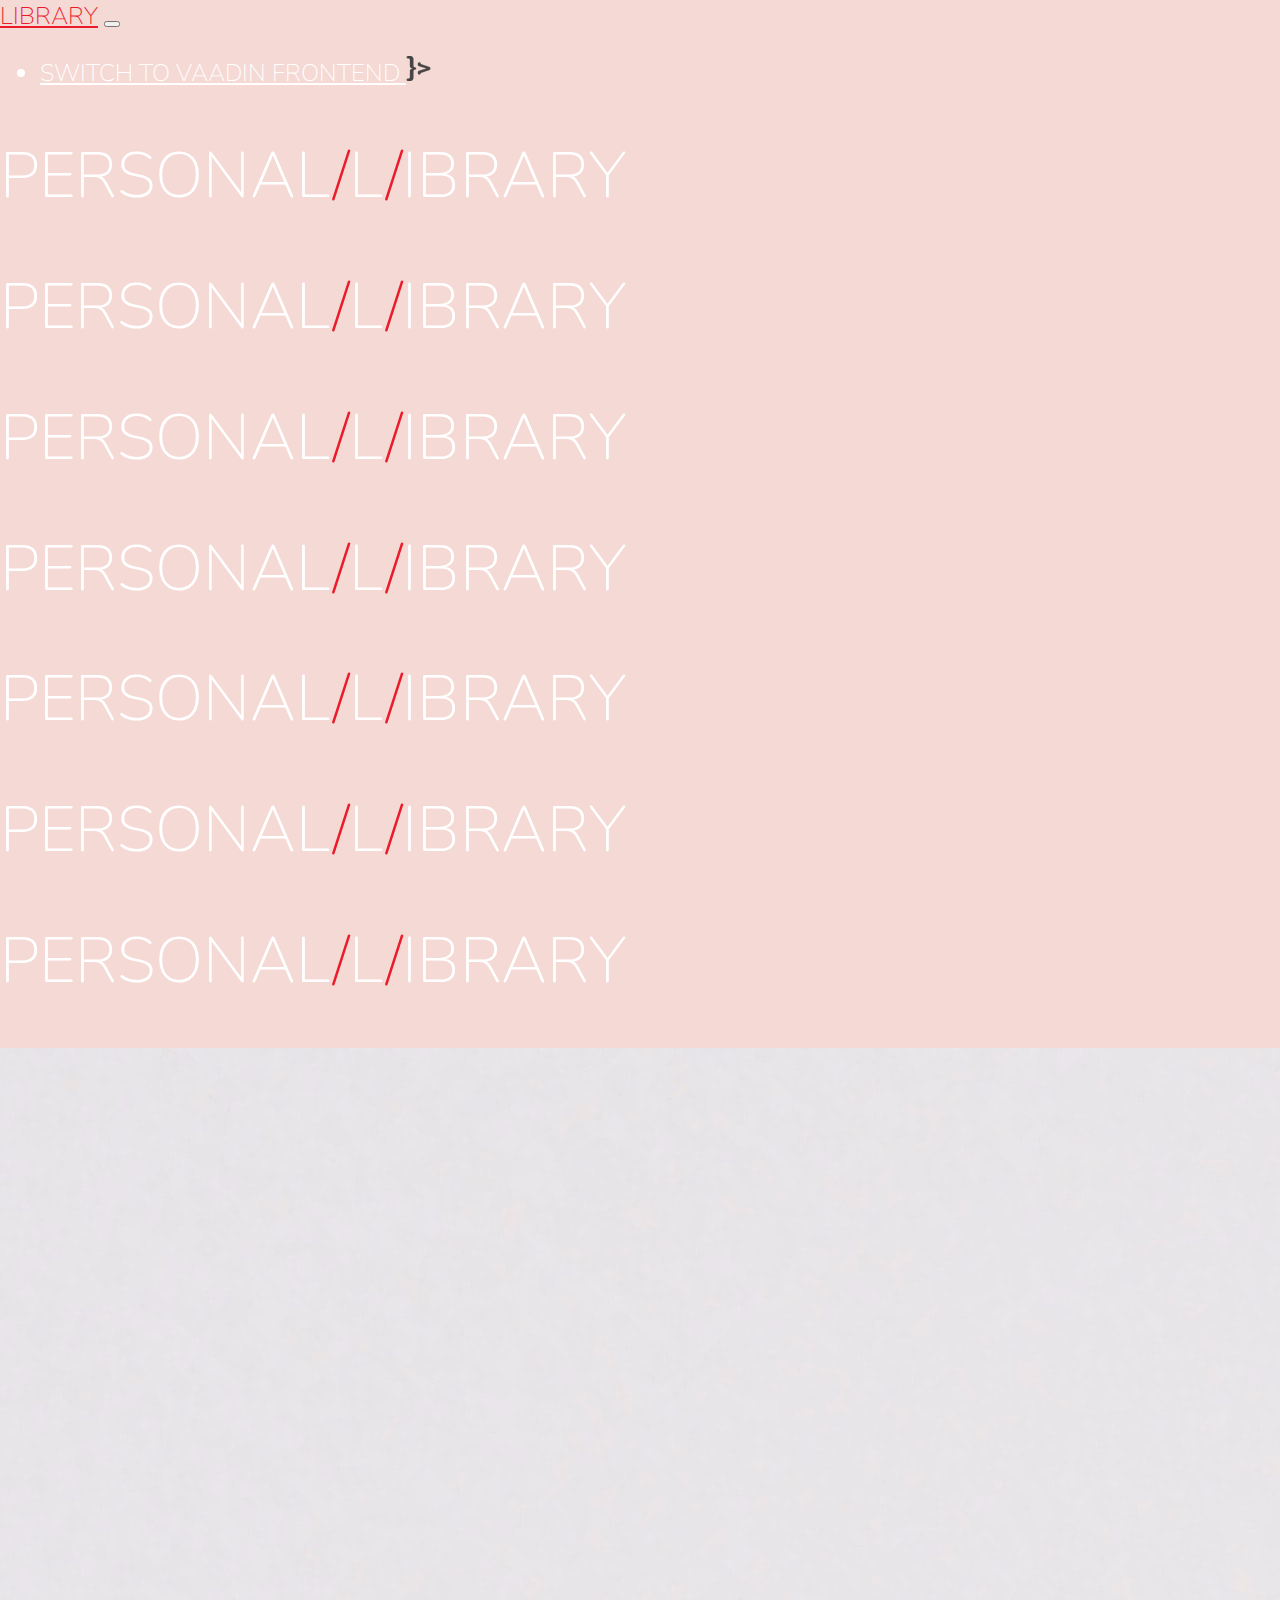
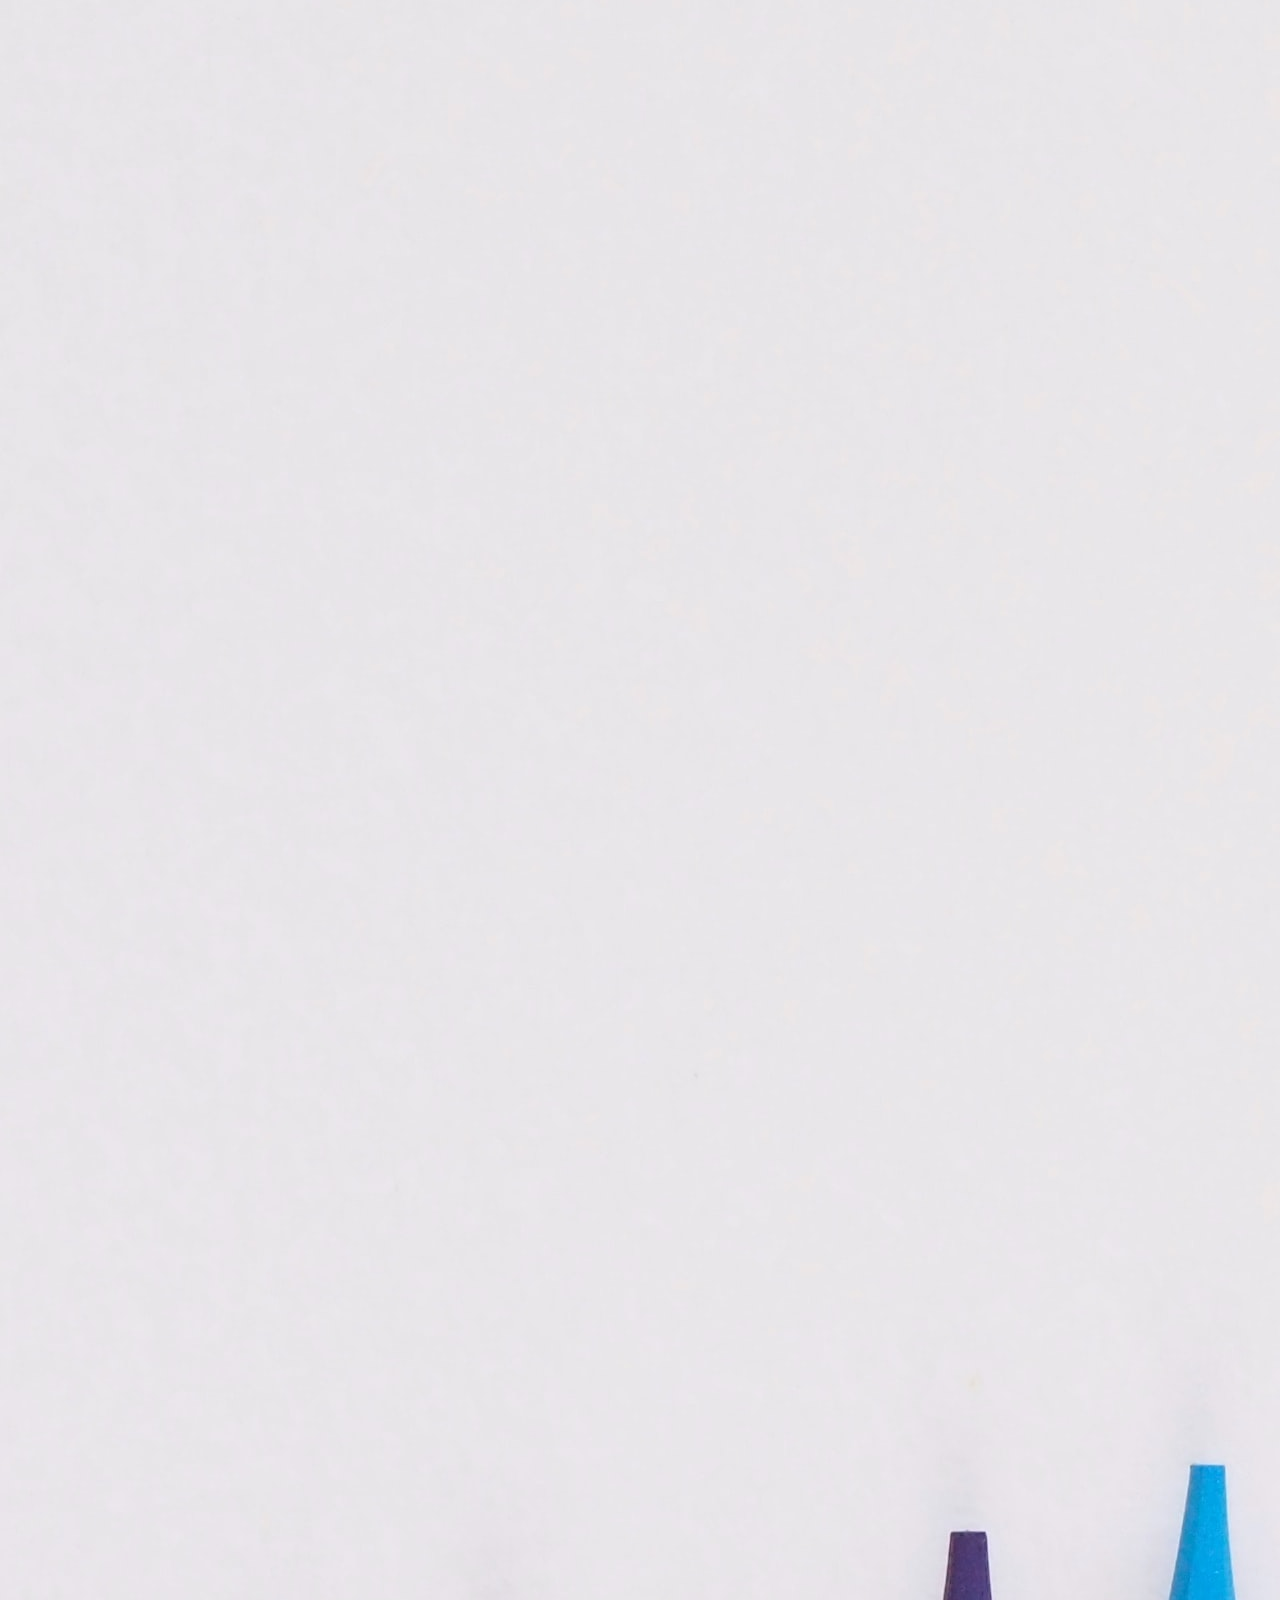
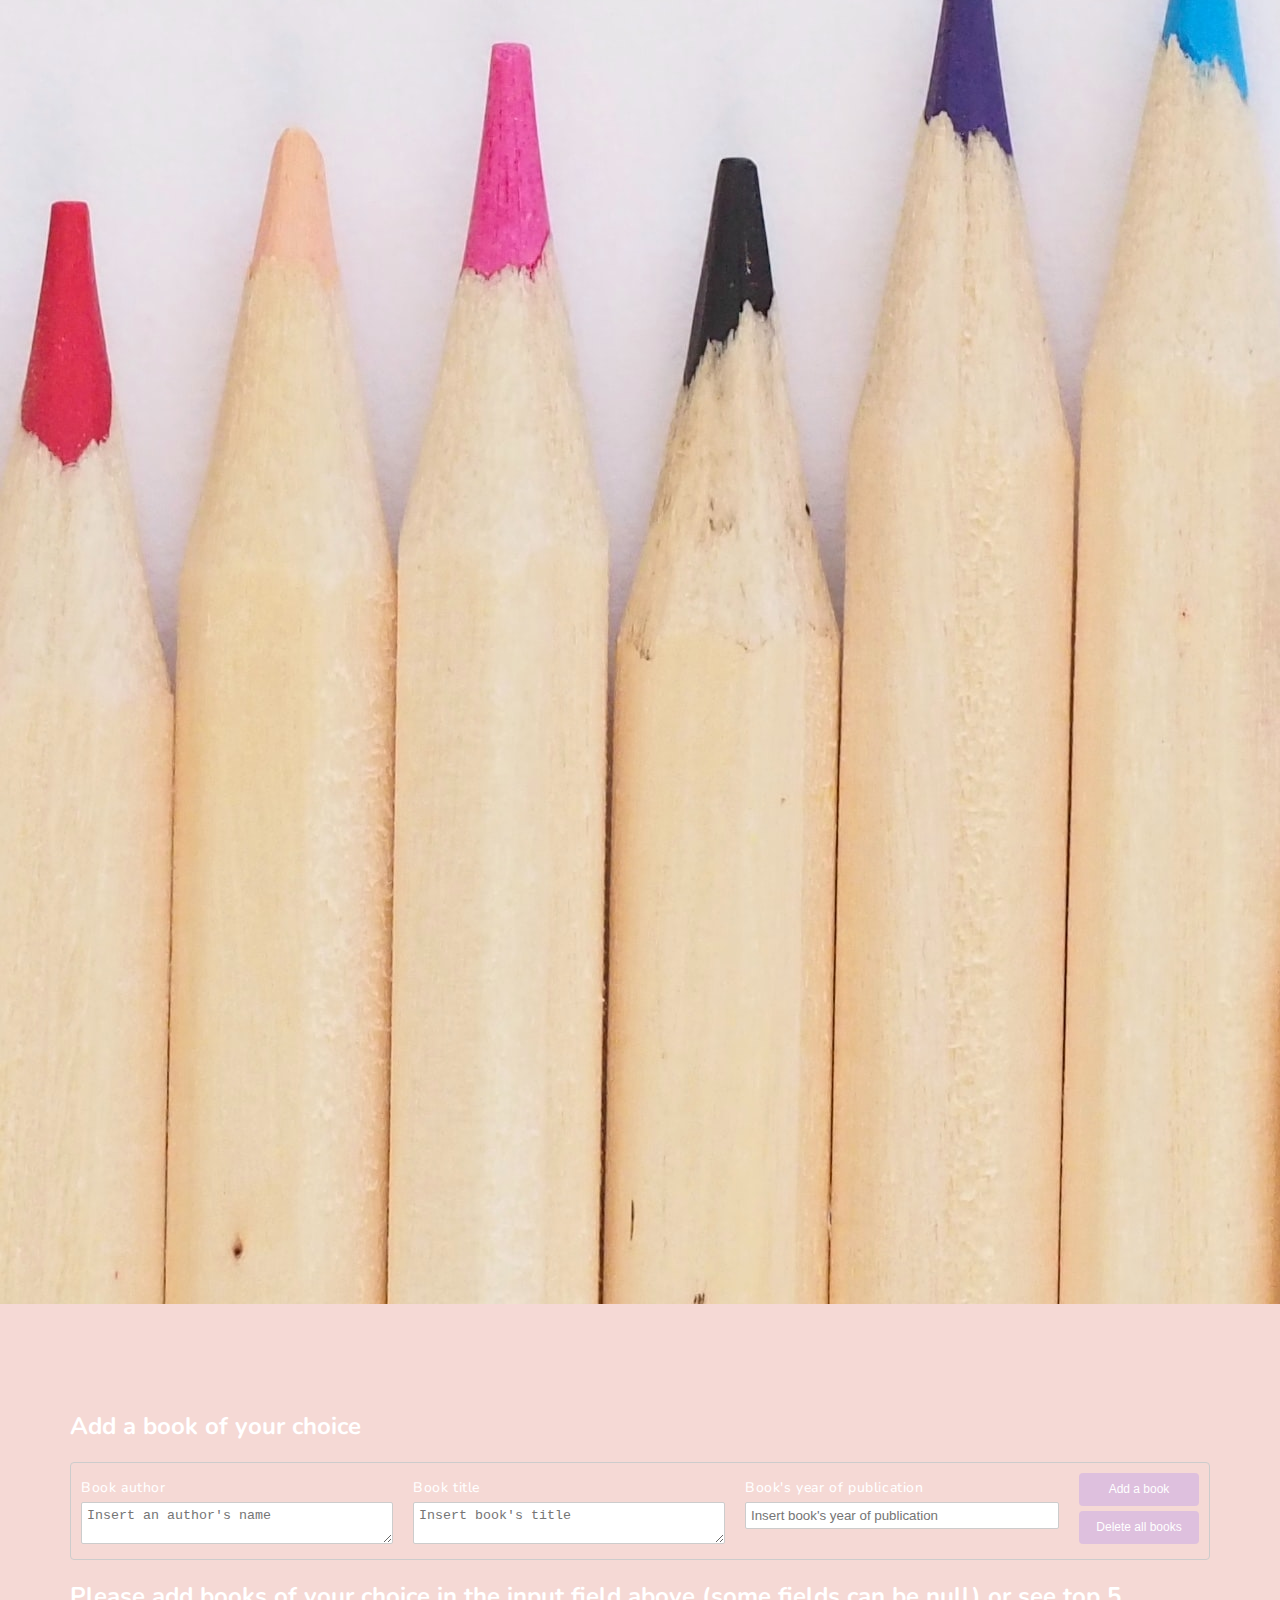
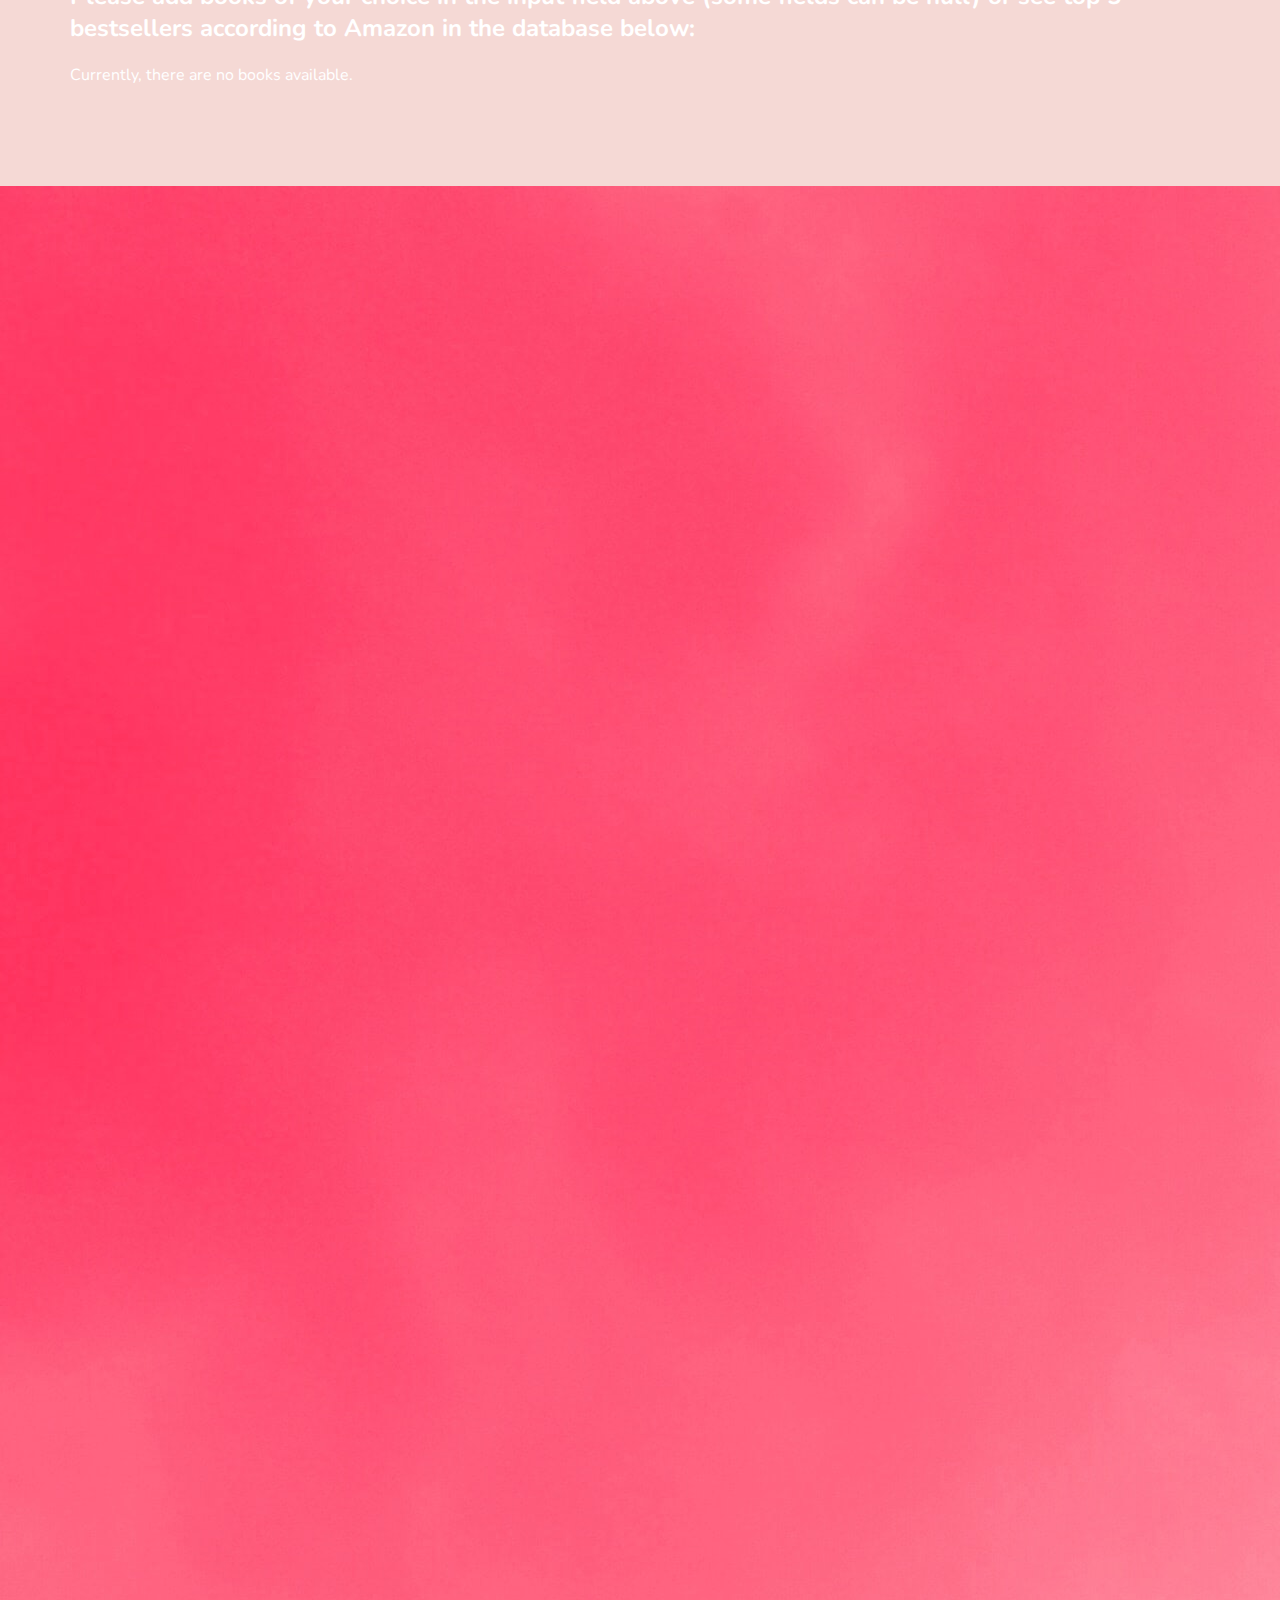
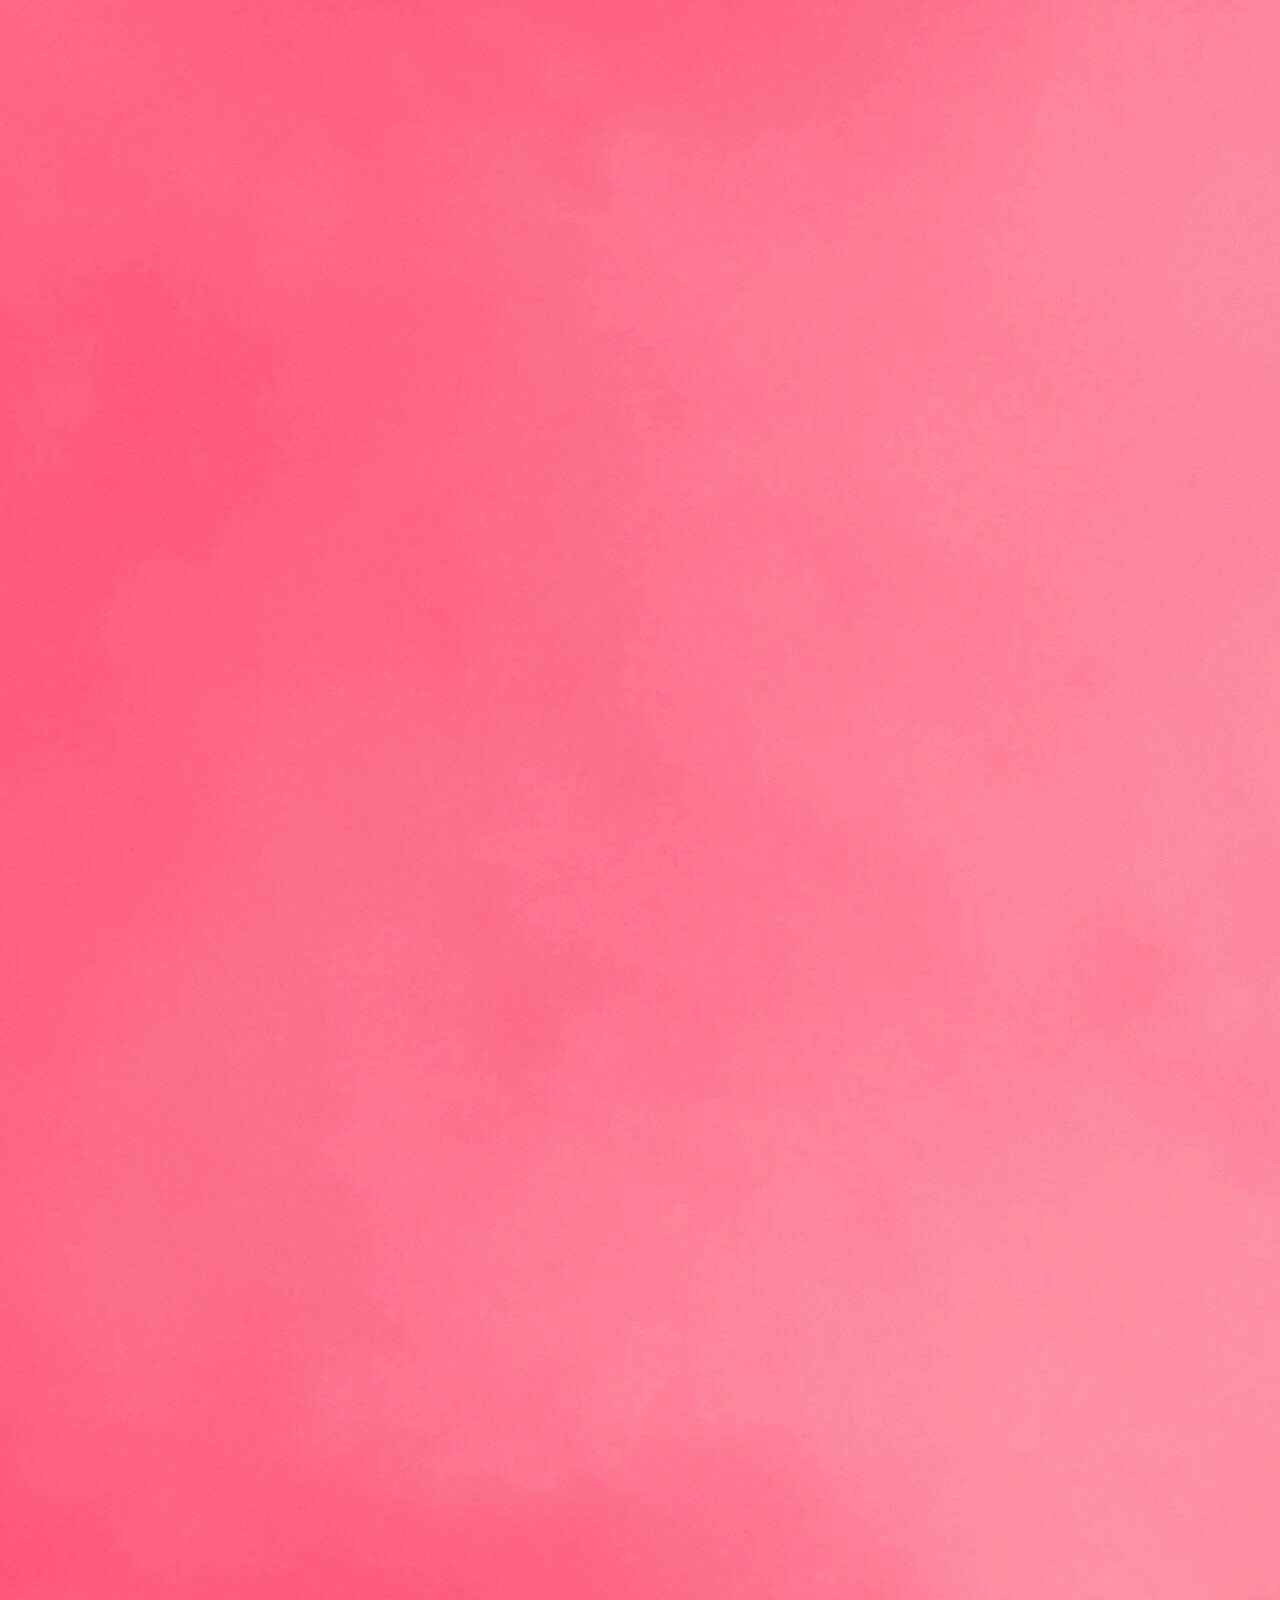
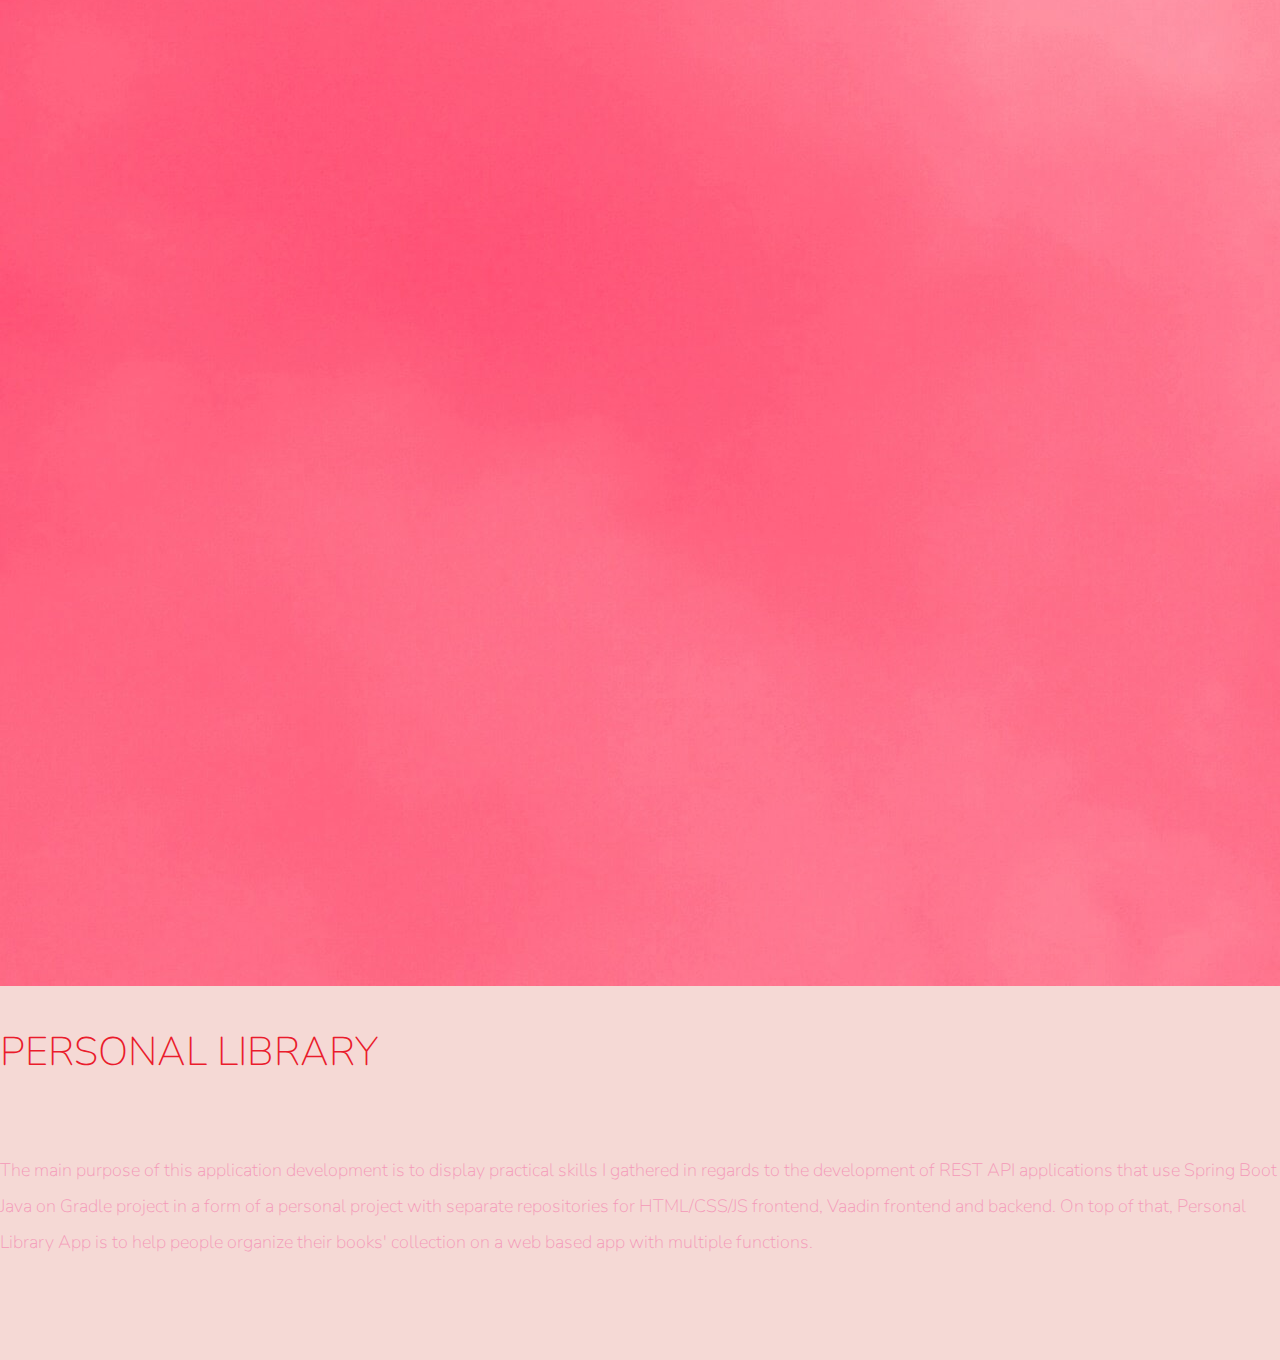
==== index.html @ c2bcd55b "Github pages" ====
<!doctype html>
<html lang="en">
  <head>
    <meta charset="utf-8">
    <meta name="viewport" content="width=device-width, initial-scale=1, shrink-to-fit=no">
    
    <link href="https://fonts.googleapis.com/css?family=Nunito:200,300,400,700" rel="stylesheet">

    <link rel="stylesheet" href="https://stackpath.bootstrapcdn.com/bootstrap/4.1.3/css/bootstrap.min.css" integrity="sha384-MCw98/SFnGE8fJT3GXwEOngsV7Zt27NXFoaoApmYm81iuXoPkFOJwJ8ERdknLPMO" crossorigin="anonymous">
    
    <link rel="stylesheet" href="style.css">

    <title>Personal Library</title>
  </head>
  
  <body>
    <nav id="mainNavbar" class="navbar navbar-dark navbar-expand-md py-0 fixed-top py-0 fixed-top">
      <a href="#" class="navbar-brand">LIBRARY</a>
      <button class="navbar-toggler" data-toggle="collapse" data-target="#navLinks" aria-label="Toggle navigation">
          <span class="navbar-toggler-icon"></span>
      </button>
      <div class="collapse navbar-collapse" id="navLinks">
          <ul class="navbar-nav">
              <li class="nav-item" vaadin-click>
                  <a href="" class="nav-link">SWITCH TO VAADIN FRONTEND <img src="iu.jpg"></a>
              </li>
          </ul>
      </div>
  </nav>

  <section class="container-fluid px-0">
    <div class="row align-items-center">
      <div class="col-lg-6">
        <div id="headingGroup" class="text-white text-center d-none d-lg-block mt-5">
        <h1 class="">PERSONAL<span>/</span>L<span>/</span>IBRARY</h1>
        <h1 class="">PERSONAL<span>/</span>L<span>/</span>IBRARY</h1>
        <h1 class="">PERSONAL<span>/</span>L<span>/</span>IBRARY</h1>
        <h1 class="">PERSONAL<span>/</span>L<span>/</span>IBRARY</h1>
        <h1 class="">PERSONAL<span>/</span>L<span>/</span>IBRARY</h1>
        <h1 class="">PERSONAL<span>/</span>L<span>/</span>IBRARY</h1>
        <h1 class="">PERSONAL<span>/</span>L<span>/</span>IBRARY</h1>
      </div>
      </div>
      <div class="col-lg-6">
        <img class="img-fluid" src="jb.jpg" alt="">
      </div>
    </div>
  </section>

  <div class="row align-items-center content">
  <main class="crud container">
    <section class="datatable">
      <h2>Add a book of your choice</h2>
      <form
          class="datatable__row datatable__row--add"
          method="POST"
          action="http://localhost:8080/v1/createBook"
          data-book-add-form
      >
        <fieldset class="datatable__row-section datatable__row-section--input-section">
          <label class="datatable__input-label">
            Book author
          </label>
          <textarea type="text" name="author" placeholder="Insert an author's name"></textarea>
        </fieldset>
  
        <fieldset class="datatable__row-section datatable__row-section--input-section">
          <label class="datatable__input-label">
            Book title
          </label>
          <textarea name="title" placeholder="Insert book's title"></textarea>
        </fieldset>
  
        <fieldset class="datatable__row-section datatable__row-section--input-section">
          <label class="datatable__input-label">
            Book's year of publication
          </label>
          <input type="text" name="yearOfPublication" placeholder="Insert book's year of publication">
        </fieldset>
  
        <fieldset class="datatable__row-section datatable__row-section--button-section">
          <button type="submit" data-book-add-button class="datatable__button">Add a book</button>
          <button type="submit" data-book-deleteall-button class="datatable__button">Delete all books</button>
        </fieldset>
      </form>
    </section>
    <section class="datatable">
      <h2>Please add books of your choice in the input field above (some fields can be null) or see top 5 bestsellers according to Amazon in the database below:</h2>
      <div class="datatable__books-container" data-books-container></div>
    </section>
  </main>
</div>
  
  <div class="template" data-datatable-row-template>
    <form class="datatable__row" data-book-id="0">
  
      <fieldset class="datatable__row-section datatable__row-section--input-section" data-book-author-section>
        <label class="datatable__input-label">
          Book author
        </label>
        <textarea name="author" placeholder="Insert a new book author" data-book-author-input></textarea>
        <p class="datatable__field-value" data-book-author-paragraph></p>
      </fieldset>
  
      <fieldset class="datatable__row-section datatable__row-section--input-section" data-book-title-section>
        <label class="datatable__input-label">
          Book title
        </label>
        <textarea name="title" placeholder="Insert new book title" data-book-title-input></textarea>
        <p class="datatable__field-value" data-book-title-paragraph></p>
      </fieldset>
  
      <fieldset class="datatable__row-section datatable__row-section--input-section" data-book-year-section>
        <label class="datatable__input-label">
          Book's year of publication
        </label>
        <input type="text" name="yearOfPublication" placeholder="Insert book's year of publication" data-book-year-input>
        <p class="datatable__field-value" data-book-year-paragraph></p>
      </fieldset>
  
      <div class="datatable__row-section-wrapper">
        <fieldset class="datatable__row-section datatable__row-section--button-section">
          <button type="button" data-book-submit-update-button class="datatable__button datatable__button--editing ">Submit update</button>
          <button type="button" data-book-edit-abort-button class="datatable__button datatable__button--editing">Abort update</button>
          <button type="button" data-book-edit-button class="datatable__button">Edit</button>
          <button type="button" data-book-delete-button class="datatable__button">Delete</button>
        </fieldset>
        <fieldset class="datatable__row-section datatable__row-section--button-section">
          <button type="button" data-book-details-button class="datatable__button">Details </button>
          <select class="datatable__select">
            <option>Book Status</option>
            <option value="B&R">Bought and read</option>
            <option value="B&U">Bought but unread</option>
            <option value="TB">To buy</option>
          </select>
          <button type="button" data-book-search-button class="datatable__button">Search <img src="poweredbyg.jpg" width="80" height="38"></button>
        </fieldset>
      </div>
  </form>
  </div>

  <section class="container-fluid px-0">
    <div class="row align-items-center content">
      <div class="col-md-6 order-2 order-md1">
        <img src="sky.jpg" alt="" class="img-fluid">
      </div>
      <div class="col-6 text-center order-1 order-md-2">
<div class="row justify-content-center">
  <div class="col-10 col-lg-8 blurp mb-5 mb-md-0">
    <h2>PERSONAL LIBRARY</h2>
    <img src="lolli_icon.png" alt="" class="d-none d-lg-inline">
    <p class="lead">The main purpose of this application development is to display practical skills I gathered in regards to the development of REST API applications that use Spring Boot Java on Gradle project in a form of a personal project with separate repositories for HTML/CSS/JS frontend, Vaadin frontend and backend.

      On top of that, Personal Library App is to help people organize their books' collection on a web based app with multiple functions.</p>
  </div>
</div>
      </div>
    </div>

  </section>
    <script src="https://code.jquery.com/jquery-3.3.1.slim.min.js" integrity="sha384-q8i/X+965DzO0rT7abK41JStQIAqVgRVzpbzo5smXKp4YfRvH+8abtTE1Pi6jizo" crossorigin="anonymous"></script>
    <script src="https://cdnjs.cloudflare.com/ajax/libs/popper.js/1.14.3/umd/popper.min.js" integrity="sha384-ZMP7rVo3mIykV+2+9J3UJ46jBk0WLaUAdn689aCwoqbBJiSnjAK/l8WvCWPIPm49" crossorigin="anonymous"></script>
    <script src="https://stackpath.bootstrapcdn.com/bootstrap/4.1.3/js/bootstrap.min.js" integrity="sha384-ChfqqxuZUCnJSK3+MXmPNIyE6ZbWh2IMqE241rYiqJxyMiZ6OW/JmZQ5stwEULTy" crossorigin="anonymous"></script>
    <script src="jquery-3.4.1.min.js"></script>
<script src="script.js"></script>

<script src="https://ajax.googleapis.com/ajax/libs/jquery/3.2.1/jquery.min.js"></script>
<script src="https://cdnjs.cloudflare.com/ajax/libs/materialize/0.100.2/js/materialize.min.js"></script>
    <script>
      $(function () {
          $(document).scroll(function () {
              var $nav = $("#mainNavbar");
              $nav.toggleClass("scrolled", $(this).scrollTop() > $nav.height());
          });
      });
  </script>
  </body>
</html>
---- style.css ----
html {
  font-family: Roboto;
  box-sizing: border-box;
  font-size: 16px;
  font-weight: normal;
  margin: 0;
  padding: 0;
  color: white; }

input,
textarea {
  width: 100%;
  padding: 5px;
  margin: 0;
  border-radius: 2px;
  border: 1px solid #ccc; }

body {
  margin: 0;
  padding: 0; }

*,
*::before,
*::after {
  box-sizing: inherit; }

.crud {
  margin-bottom: 20px; }

.container {
  padding-right: 15px;
  padding-left: 15px;
  margin-right: auto;
  margin-left: auto; }

@media (min-width: 768px) {
  .container {
    width: 750px; } }

@media (min-width: 992px) {
  .container {
    width: 970px; } }

@media (min-width: 1200px) {
  .container {
    width: 1170px; } }

.library-heading--main {
  margin: 20px auto;
  text-align: center;
  font-size: 30px;
  font-weight: 400; }

.datatable__row {
  display: flex;
  flex-flow: row nowrap;
  justify-content: flex-start;
  align-items: stretch;
  border: 1px solid #ccc;
  border-bottom: none;
  margin: 0; }

.datatable__row-section-wrapper {
  display: flex;
  flex-grow: 1;
  justify-content: space-around; }

.datatable__row:first-of-type {
  border-top-left-radius: 4px;
  border-top-right-radius: 4px; }

.datatable__row:last-of-type {
  border-bottom: 1px solid #ccc;
  border-bottom-left-radius: 4px;
  border-bottom-right-radius: 4px; }

.datatable__row input,
.datatable__row textarea {
  display: none; }

.datatable__row .datatable__button--editing {
  display: none; }

.datatable__row--editing input,
.datatable__row--editing textarea {
  display: block; }

.datatable__row--editing .datatable__field-value {
  display: none; }

.datatable__row--editing .datatable__button {
  display: none; }

.datatable__row--editing .datatable__button--editing,
.datatable__row--editing .datatable__button--card-creation {
  display: block; }

.datatable__row--add input,
.datatable__row--add textarea {
  display: block; }

.datatable__field-value {
  margin-bottom: 0;
  font-size: 14px; }

.datatable__row-section {
  border: none;
  margin: 0;
  padding: 10px;
  flex-grow: 1; }

.datatable__row-section--button-section {
  margin-left: auto;
  align-self: center;
  flex-shrink: 1;
  flex-grow: 0;
  display: flex;
  flex-flow: column nowrap;
  justify-content: space-around;
  align-items: center; }

.datatable__input-label {
  display: block;
  text-align: left;
  font-size: 14px;
  margin: 5px auto;
  font-weight: 500;
  letter-spacing: 0.6px; }

.datatable__button {
  color: #fff;
  background-color: rgb(222, 192, 222); 
  ; 
  ;
  display: block;
  margin-bottom: 5px;
  font-weight: 400;
  text-align: center;
  white-space: nowrap;
  vertical-align: middle;
  user-select: none;
  border: 1px solid transparent;
  padding: 8px 12px;
  font-size: 12px;
  min-width: 120px;
  line-height: 1.25;
  border-radius: 4px; }

.pull-right{
  float:right;
}

.datatable__books-container:empty {
  position: relative; }

.datatable__select {
  display: block;
  margin-bottom: 10px; }

.datatable__books-container:empty::after {
  content: 'Currently, there are no books available.'; }

.template {
  display: none; }

  h2 {
    color:white; 
    ; 
  }

body {
  background: #f5d9d5;
  font-family: "Nunito", sans-serif;
}

.blurp h2 {
  color: #EA1C2C;
  font-weight: 100;
  font-size: 2.5rem;
}

.blurp p {
  color: #f498b8;
  font-weight: 100;
  font-size: 1.125rem;
  line-height: 2;
}

.content {
  margin-top: 100px;
  margin-bottom: 100px;
}

#mainNavbar {
  font-size: 1.5rem;
  font-weight: 100;
}

#mainNavbar .nav-link {
  color: white;
}

#mainNavbar .nav-link:hover {
  color: #EA1C2C;

}

#mainNavbar .navbar-brand {
  color: #EA1C2C;
}

#headingGroup span {
  color: #EA1C2C
}

#headingGroup h1 {
  font-weight: 100;
  font-size: 4rem;
}

.navbar.scrolled {
  background: rgb(222, 192, 222);
  transition: background 500ms;
}

@media (max-width: 1200px) {
  #headingGroup h1 {
    font-weight: 100;
    font-size: 3rem;
  }
}
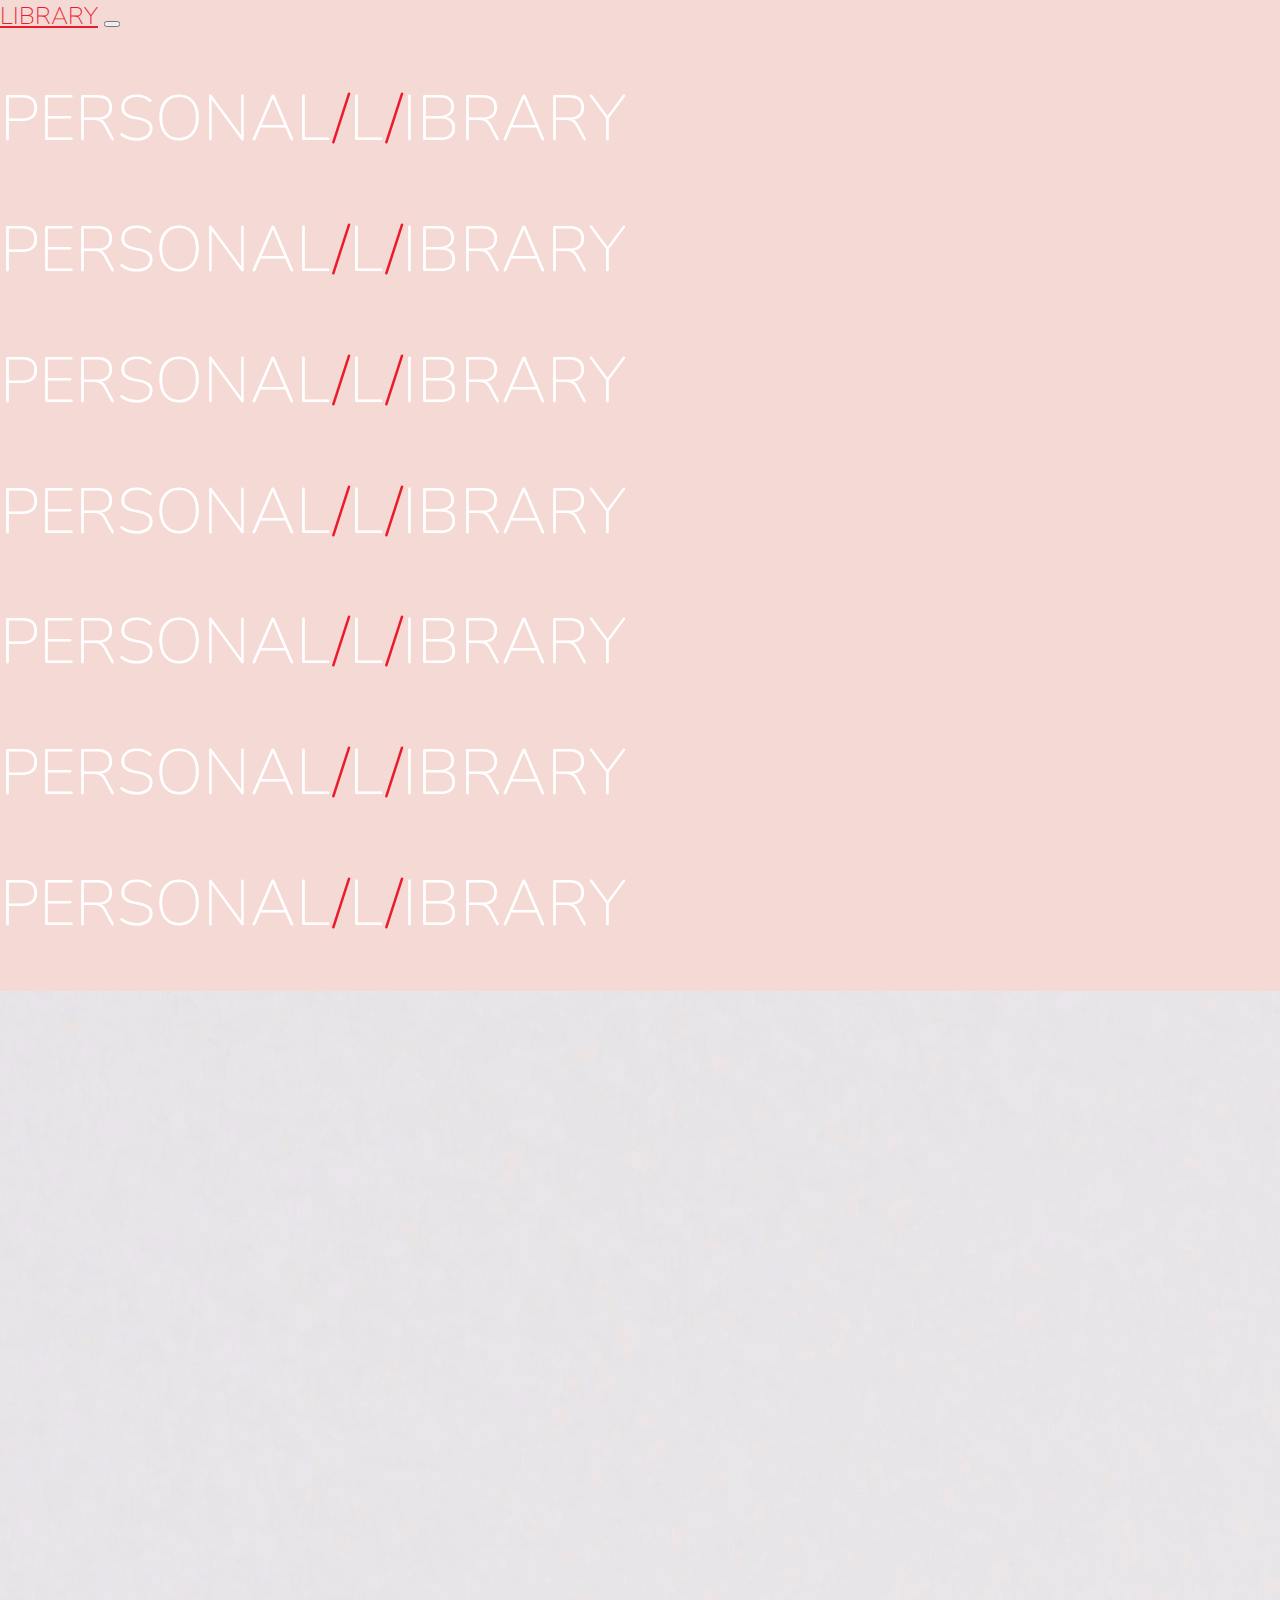
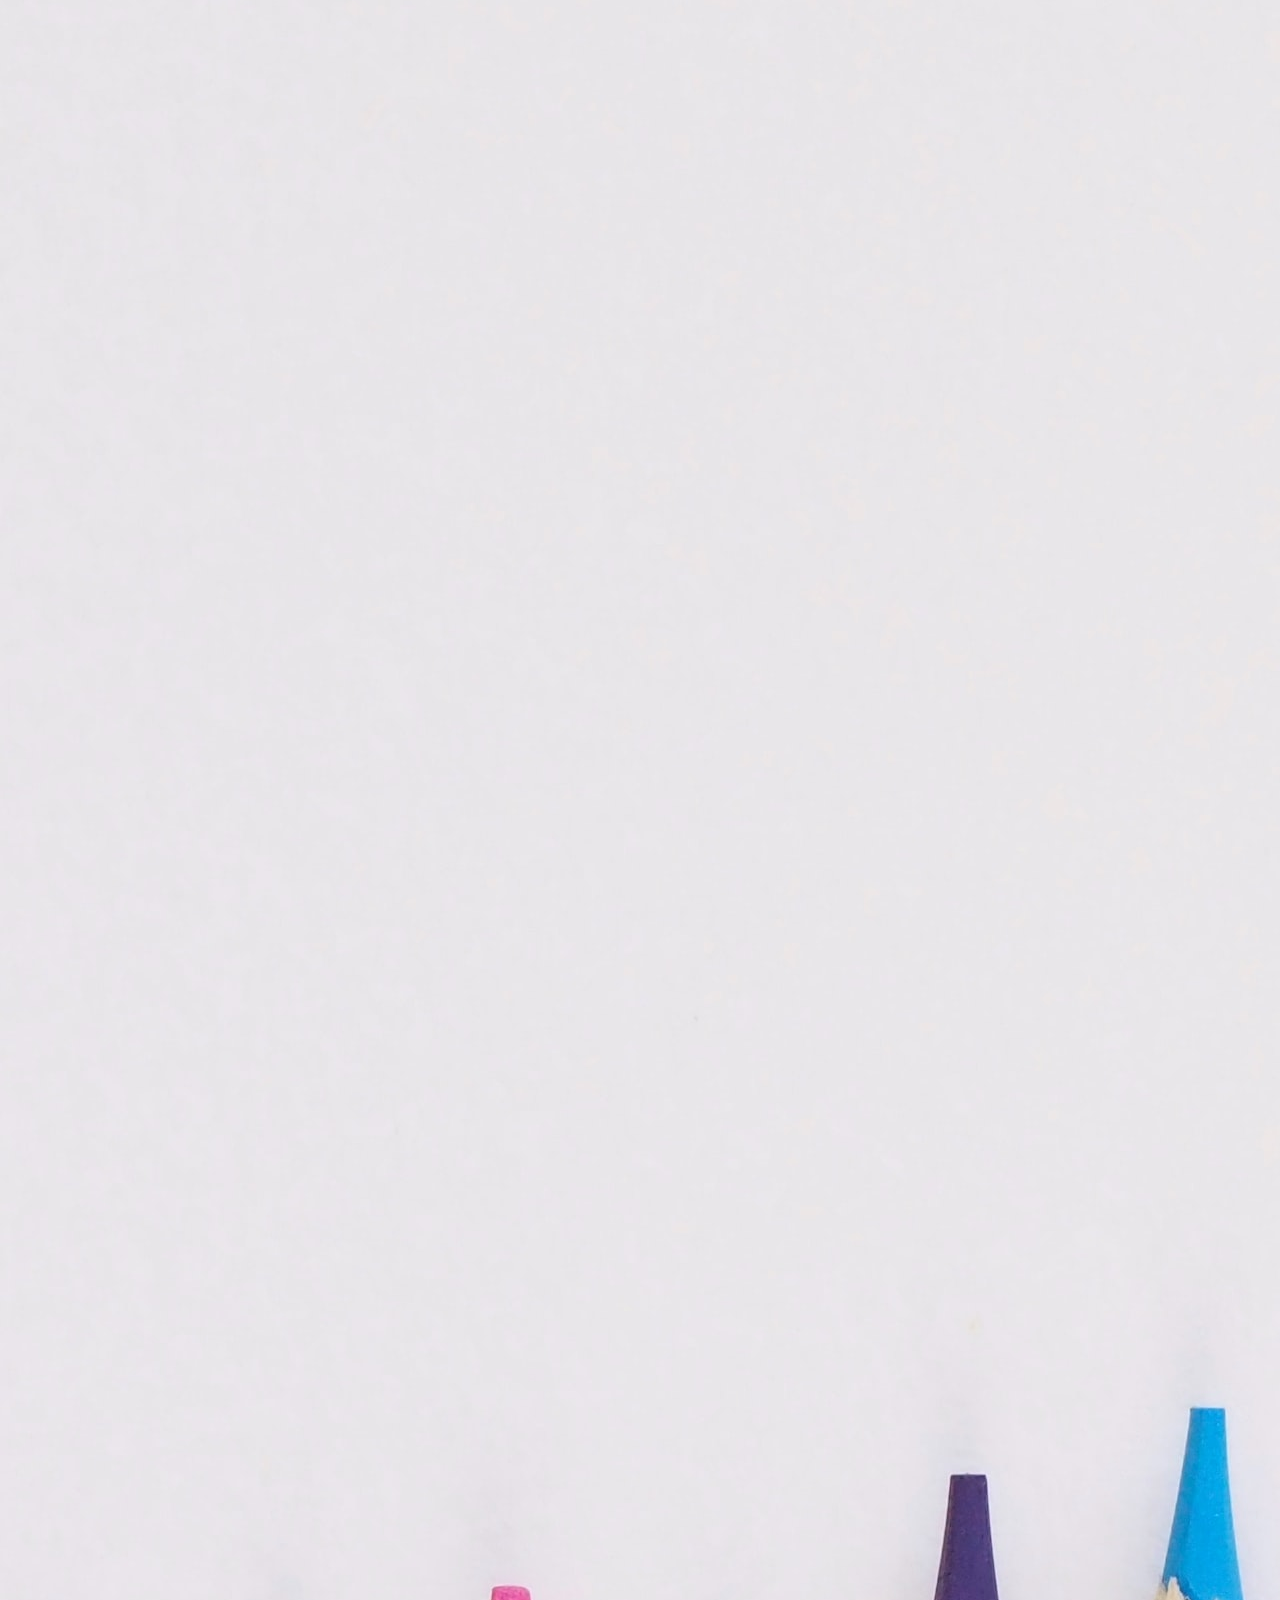
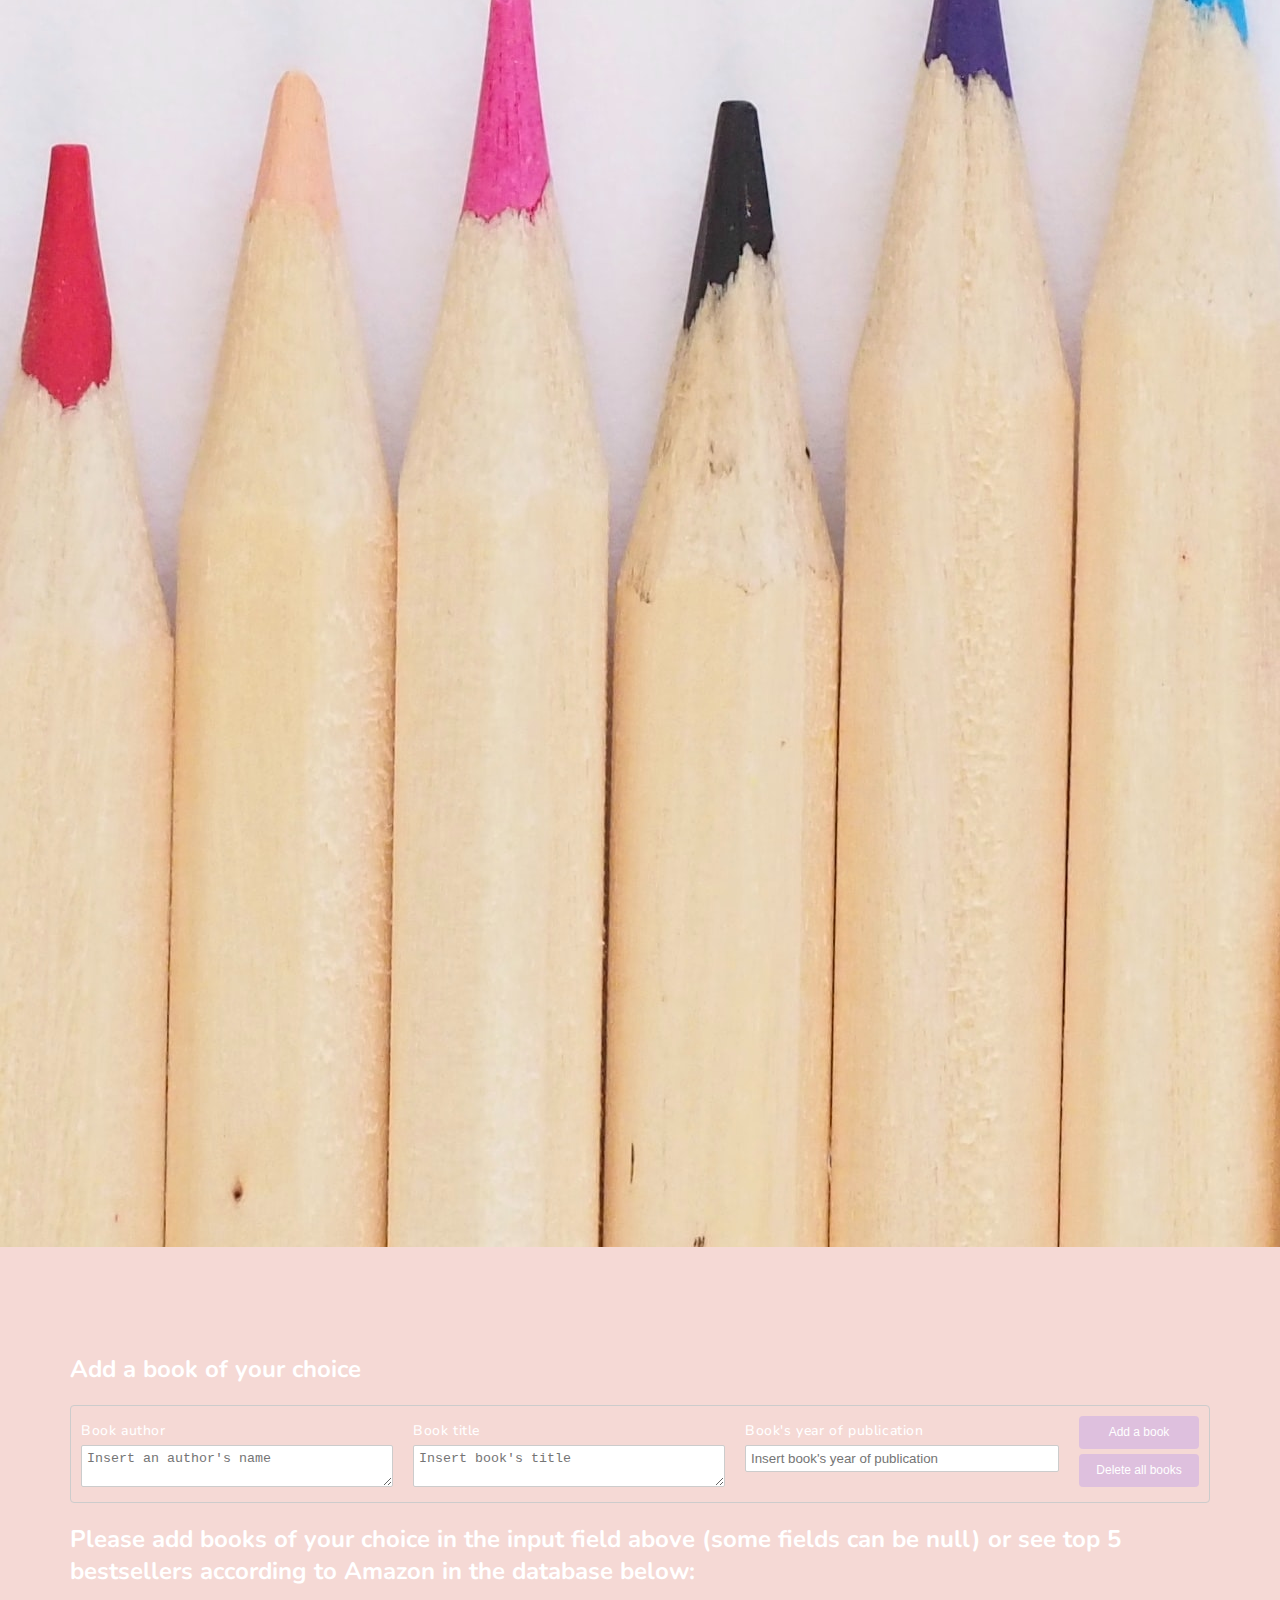
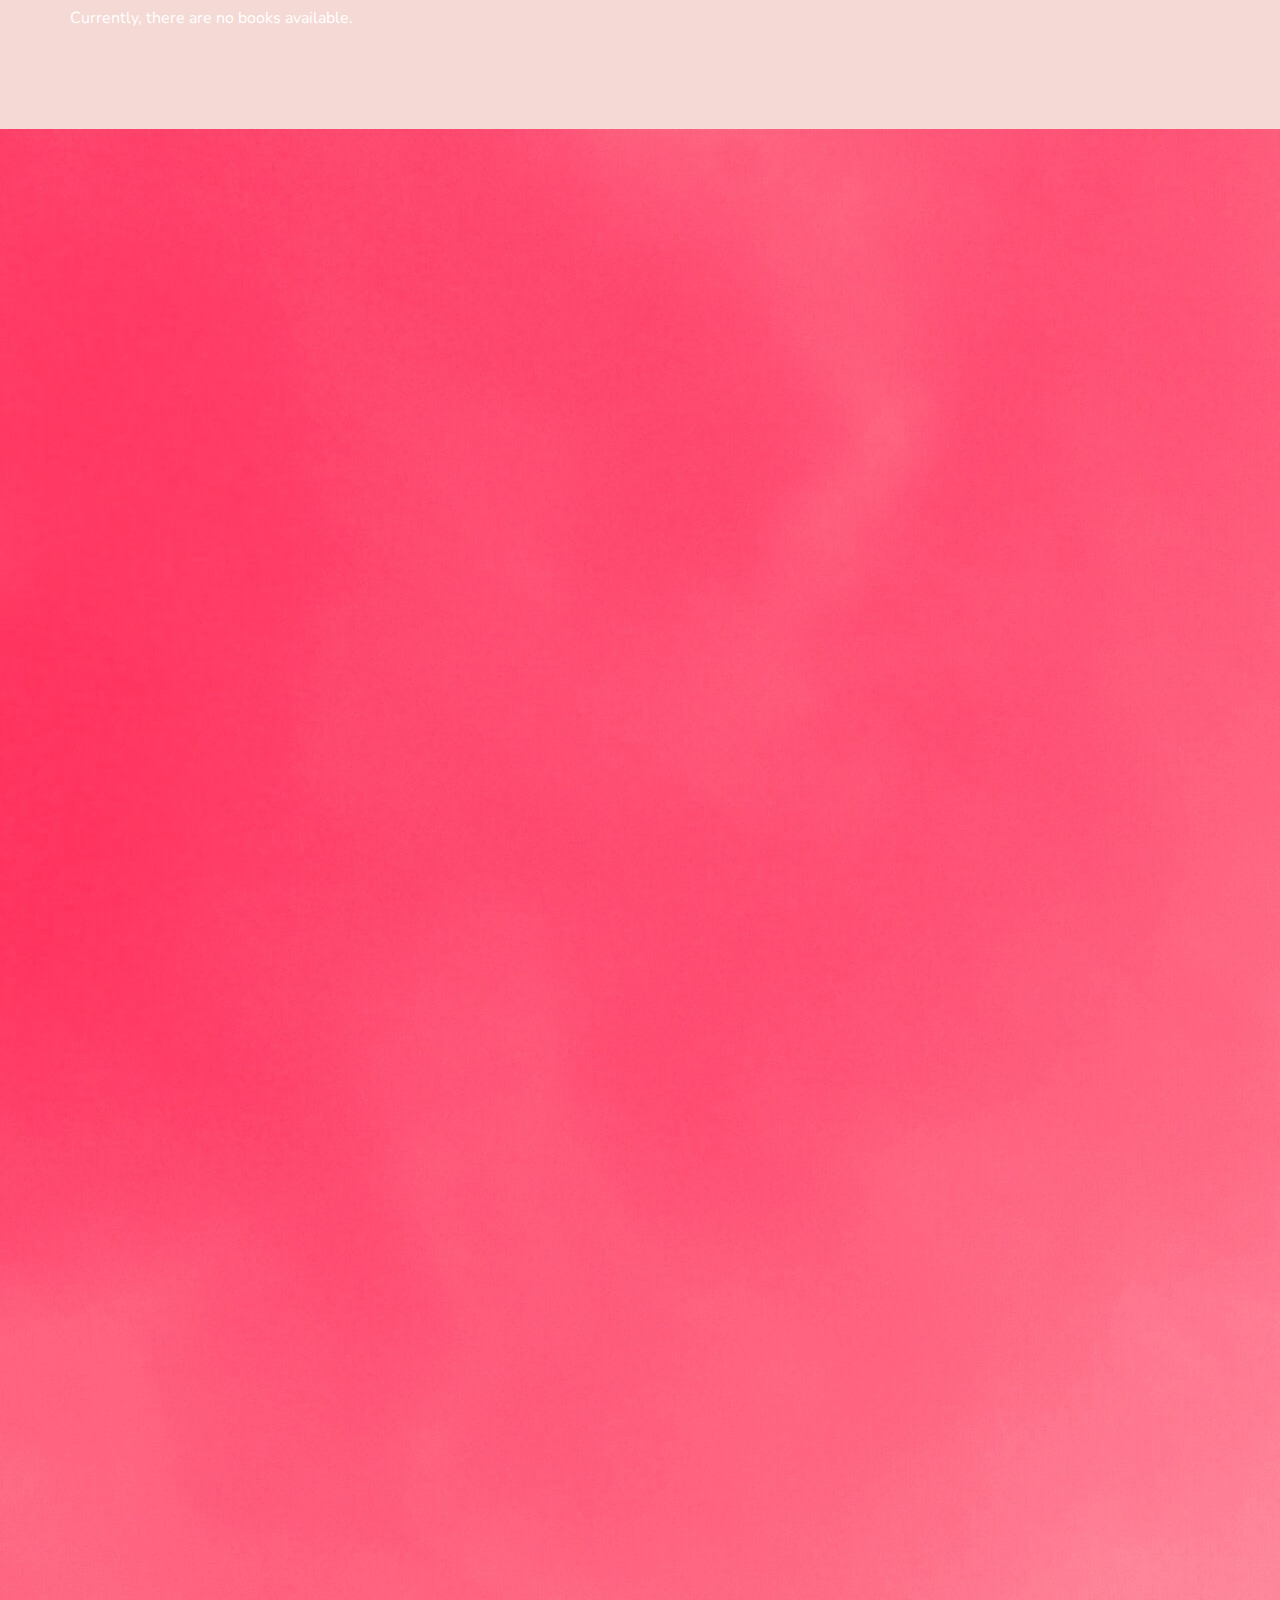
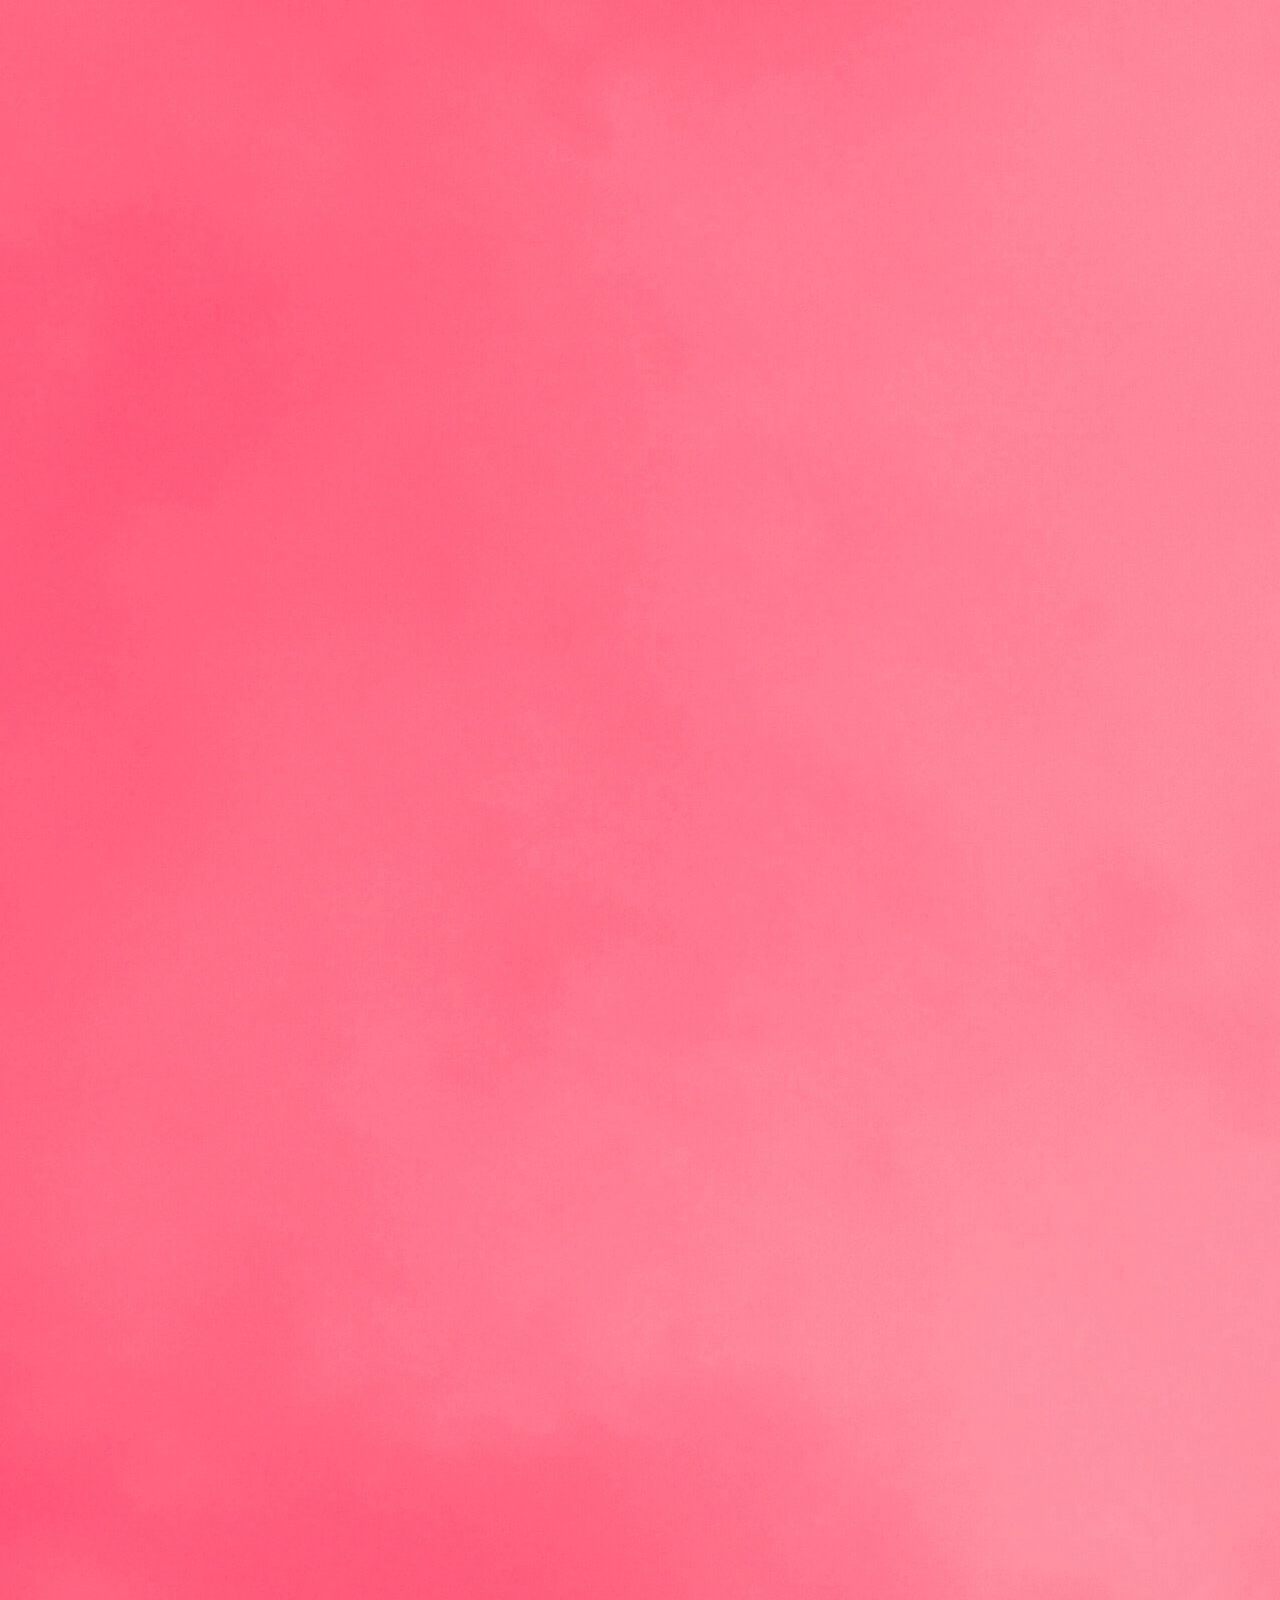
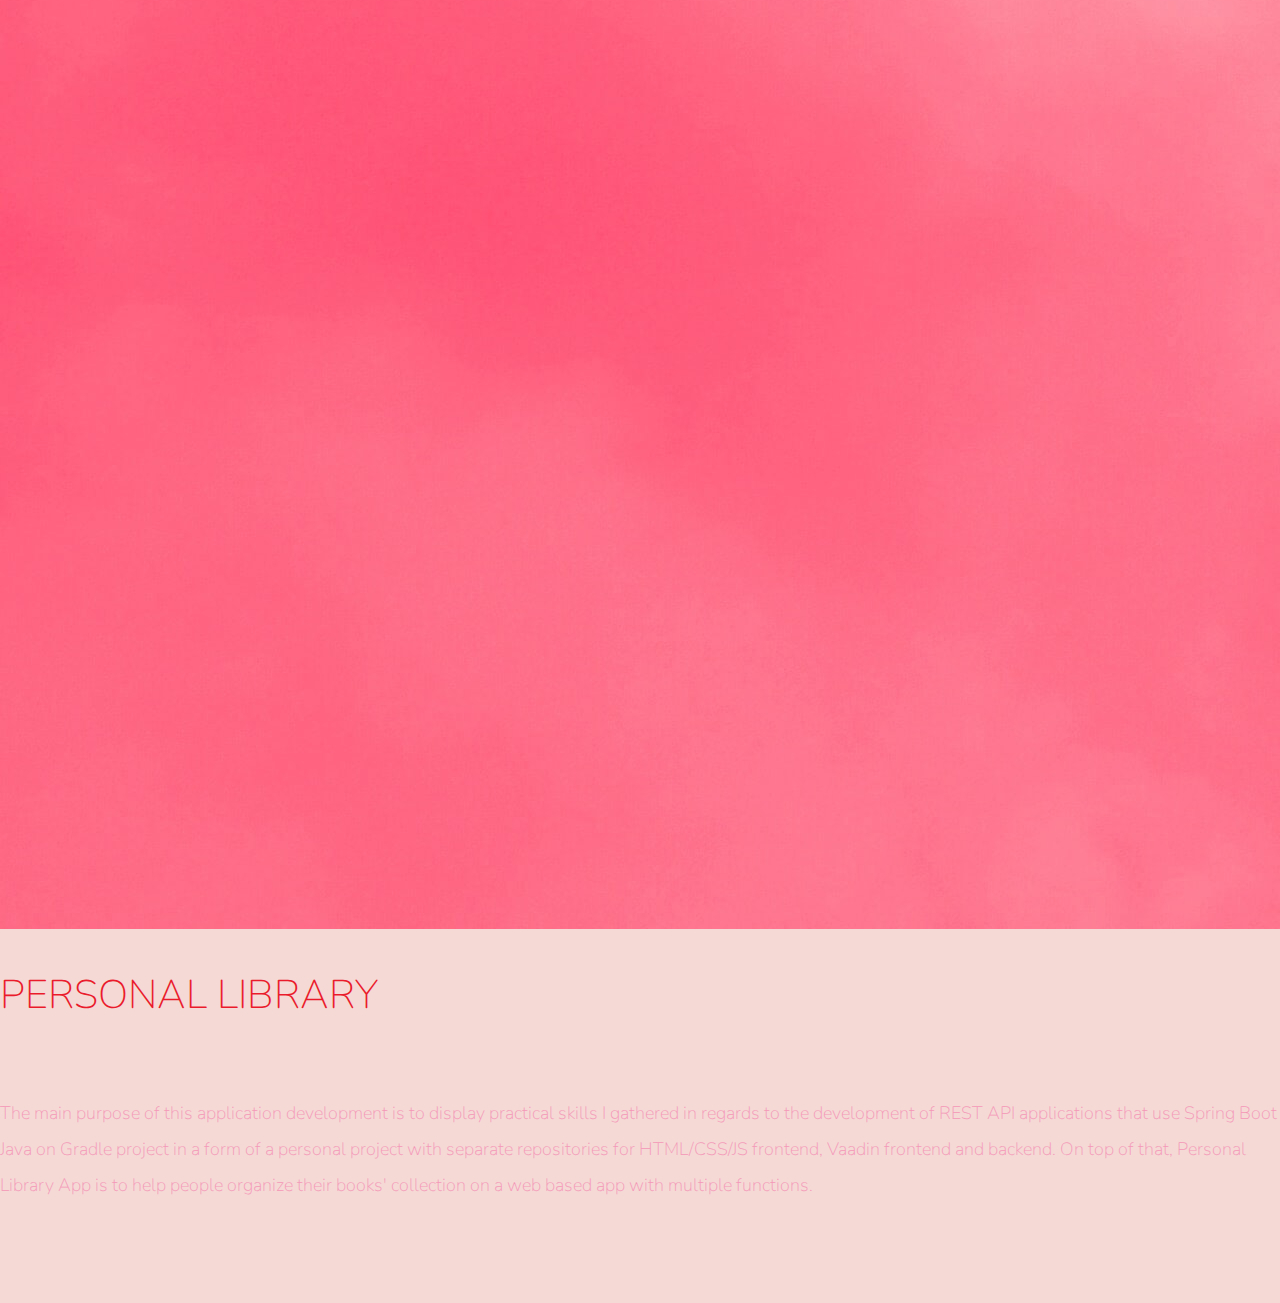
==== commit eab8d81f: "Update index.html" ====
--- a/index.html
+++ b/index.html
@@ -19,13 +19,6 @@
       <button class="navbar-toggler" data-toggle="collapse" data-target="#navLinks" aria-label="Toggle navigation">
           <span class="navbar-toggler-icon"></span>
       </button>
-      <div class="collapse navbar-collapse" id="navLinks">
-          <ul class="navbar-nav">
-              <li class="nav-item" vaadin-click>
-                  <a href="" class="nav-link">SWITCH TO VAADIN FRONTEND <img src="iu.jpg"></a>
-              </li>
-          </ul>
-      </div>
   </nav>
 
   <section class="container-fluid px-0">
@@ -175,4 +168,4 @@
       });
   </script>
   </body>
-</html>+</html>
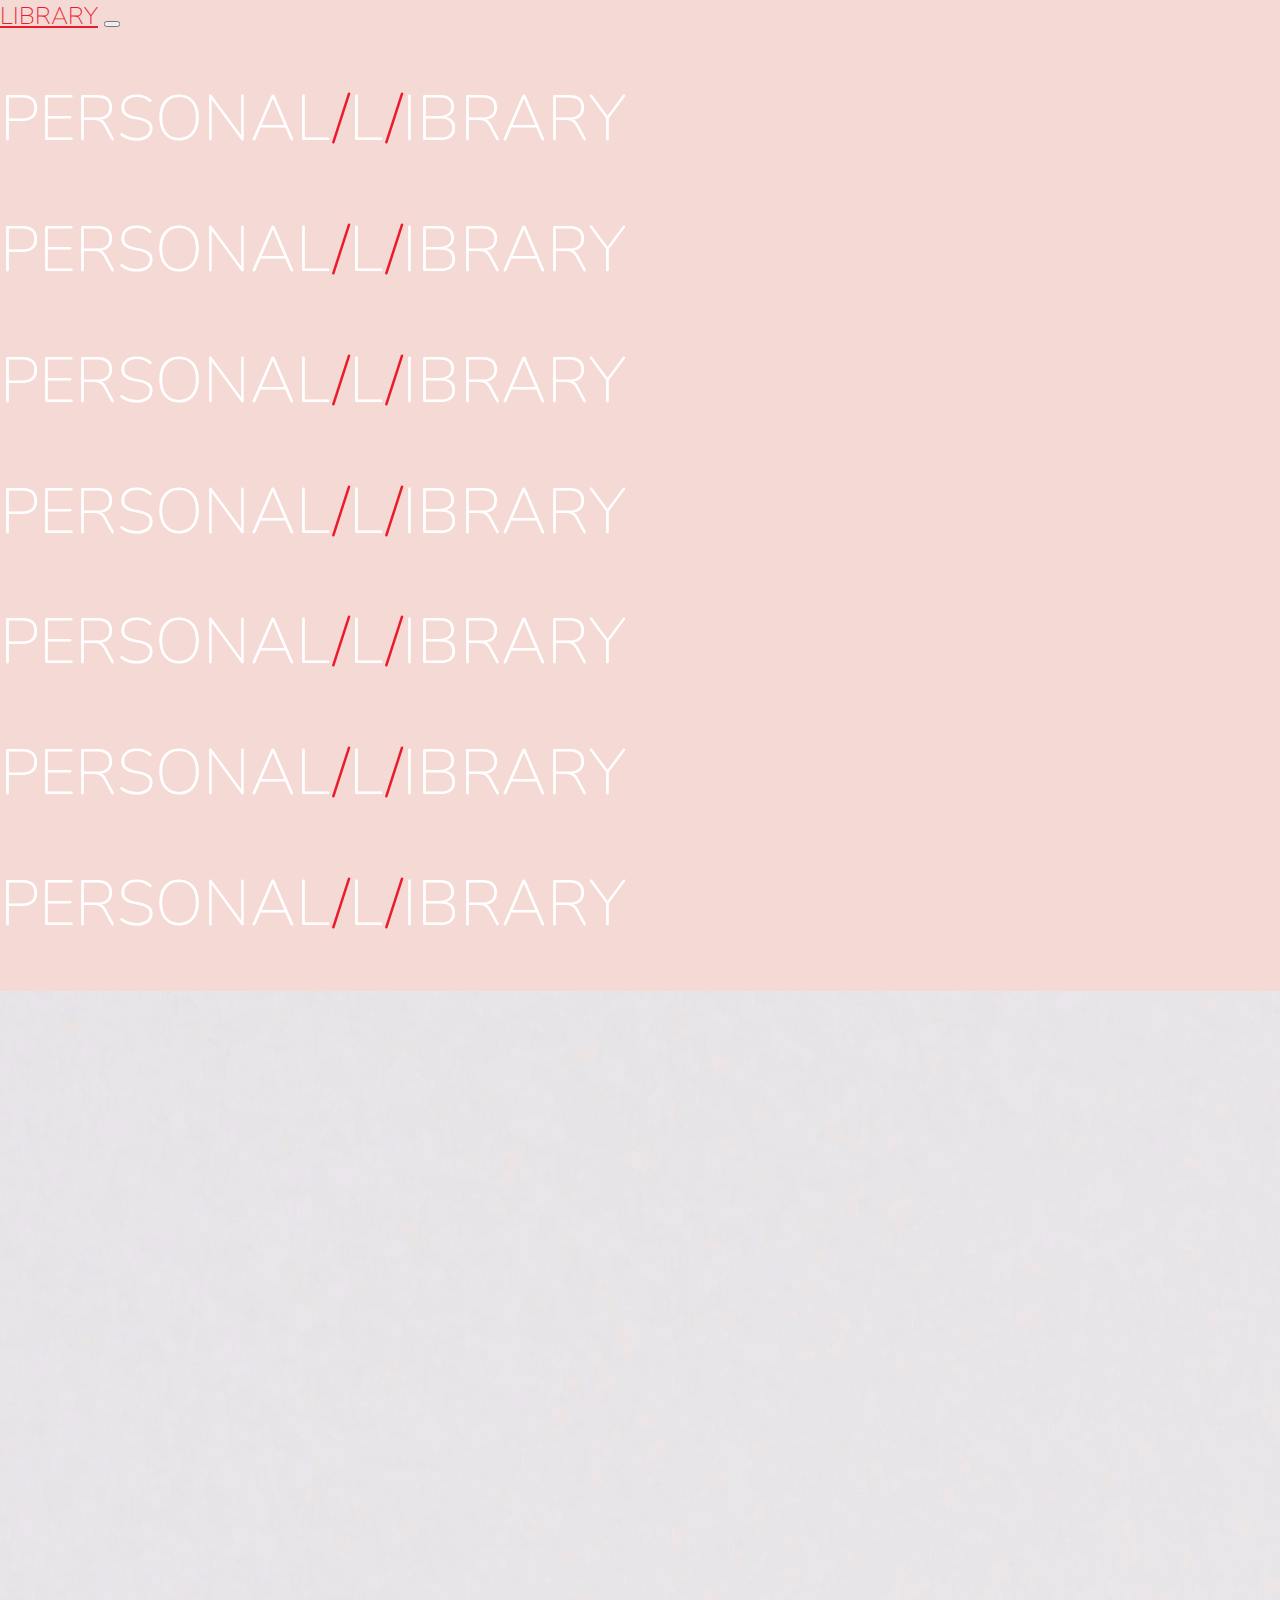
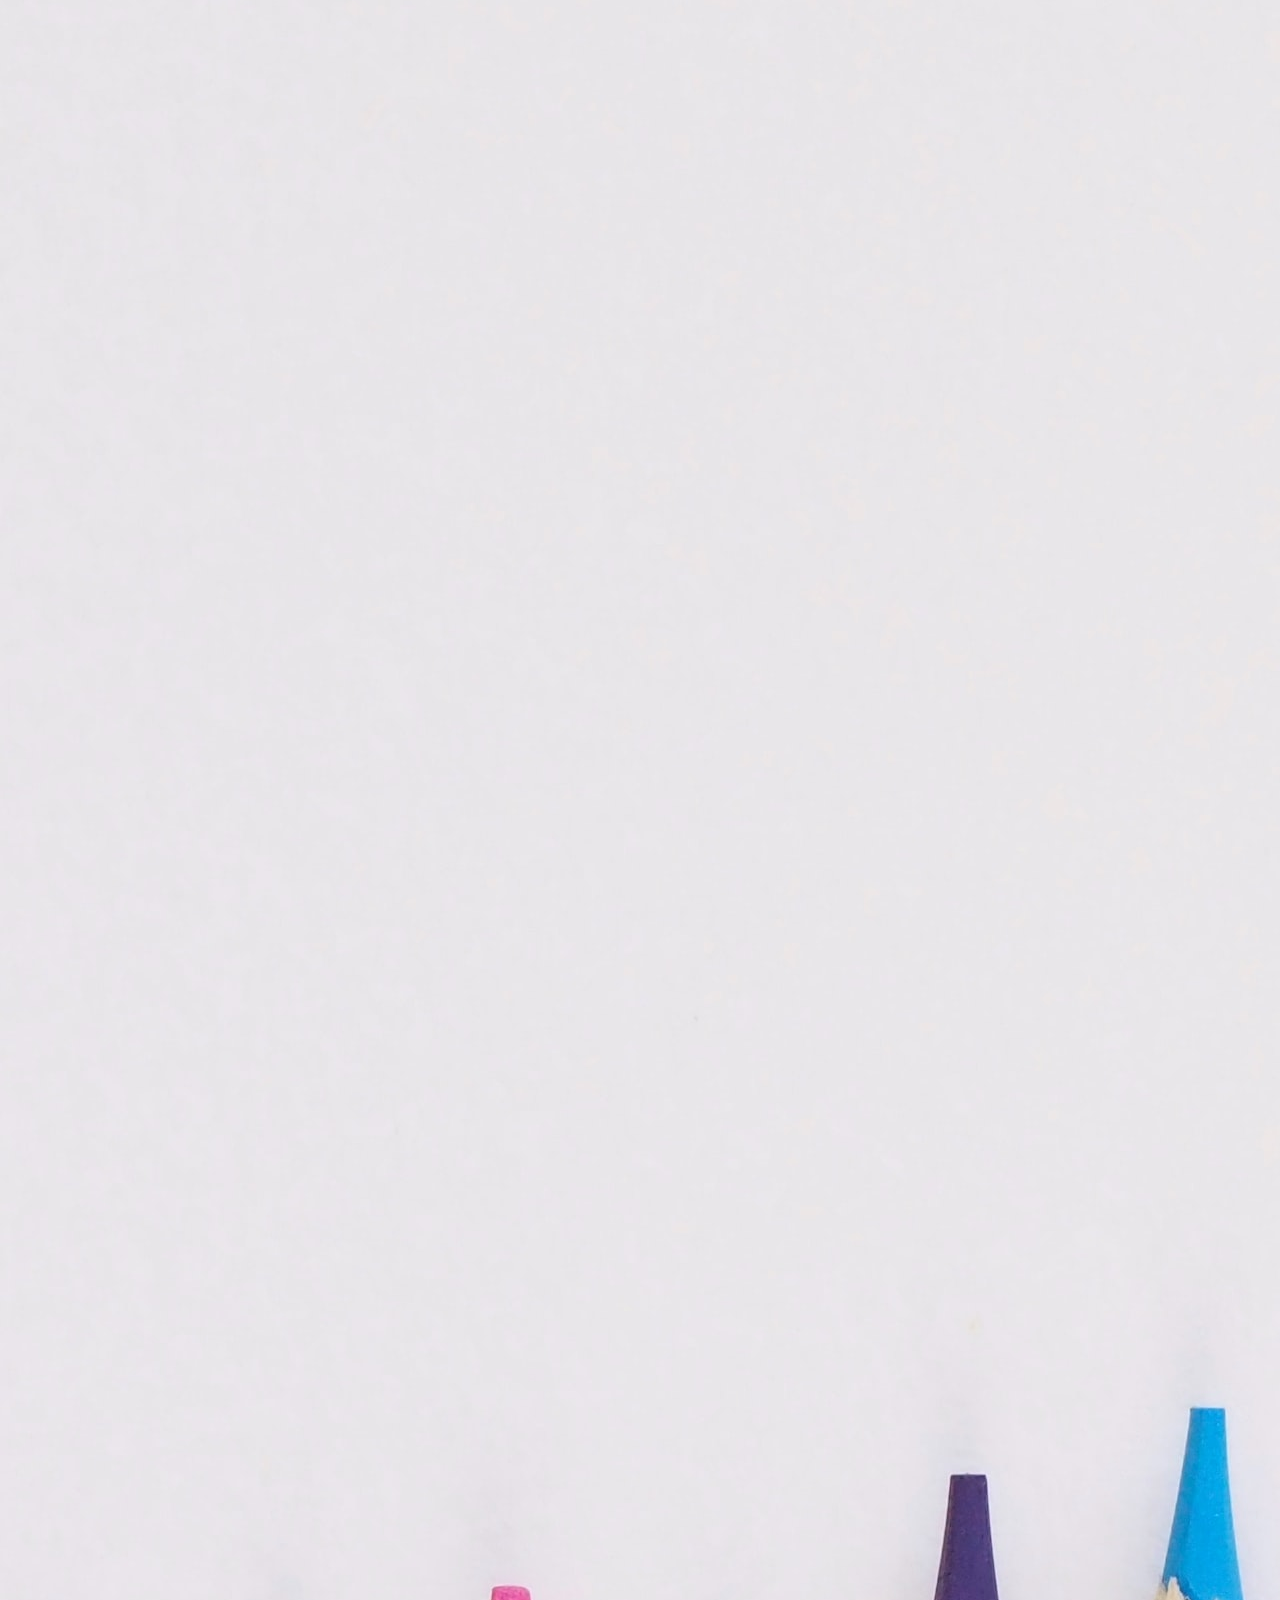
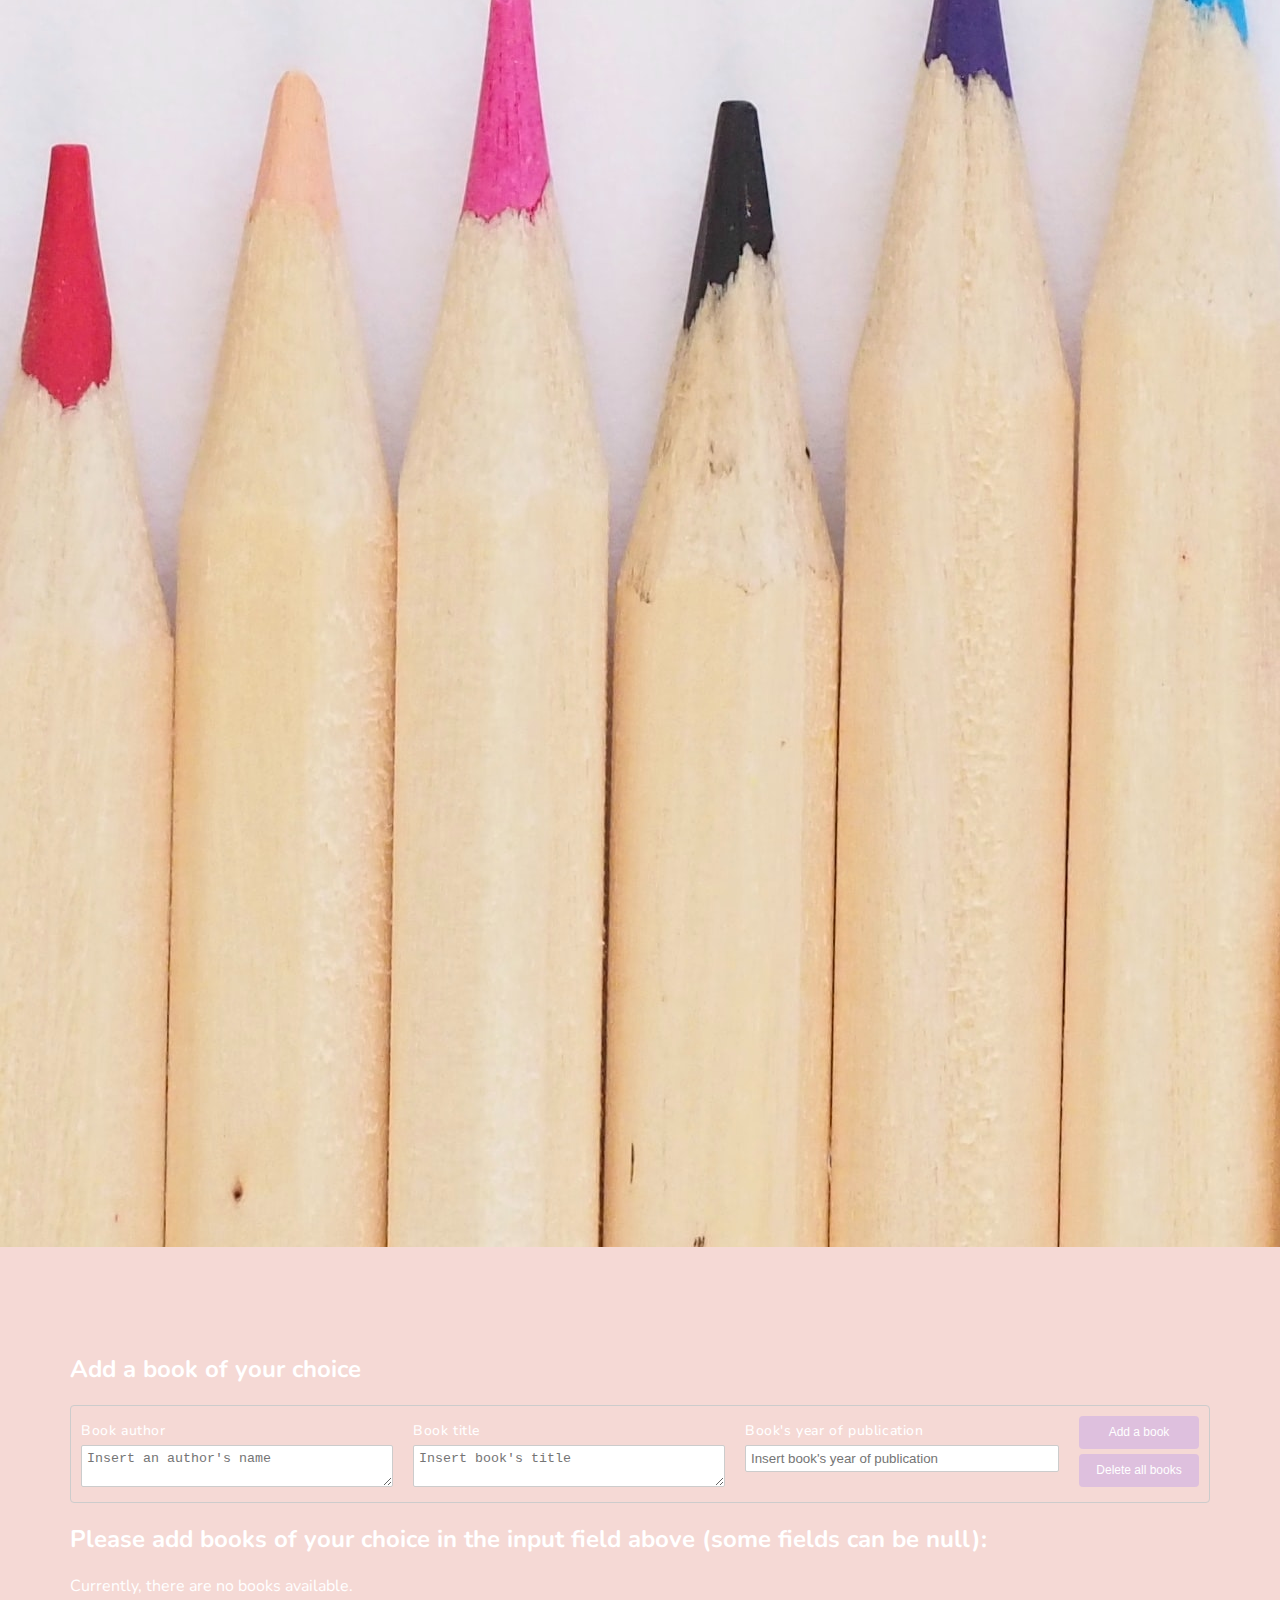
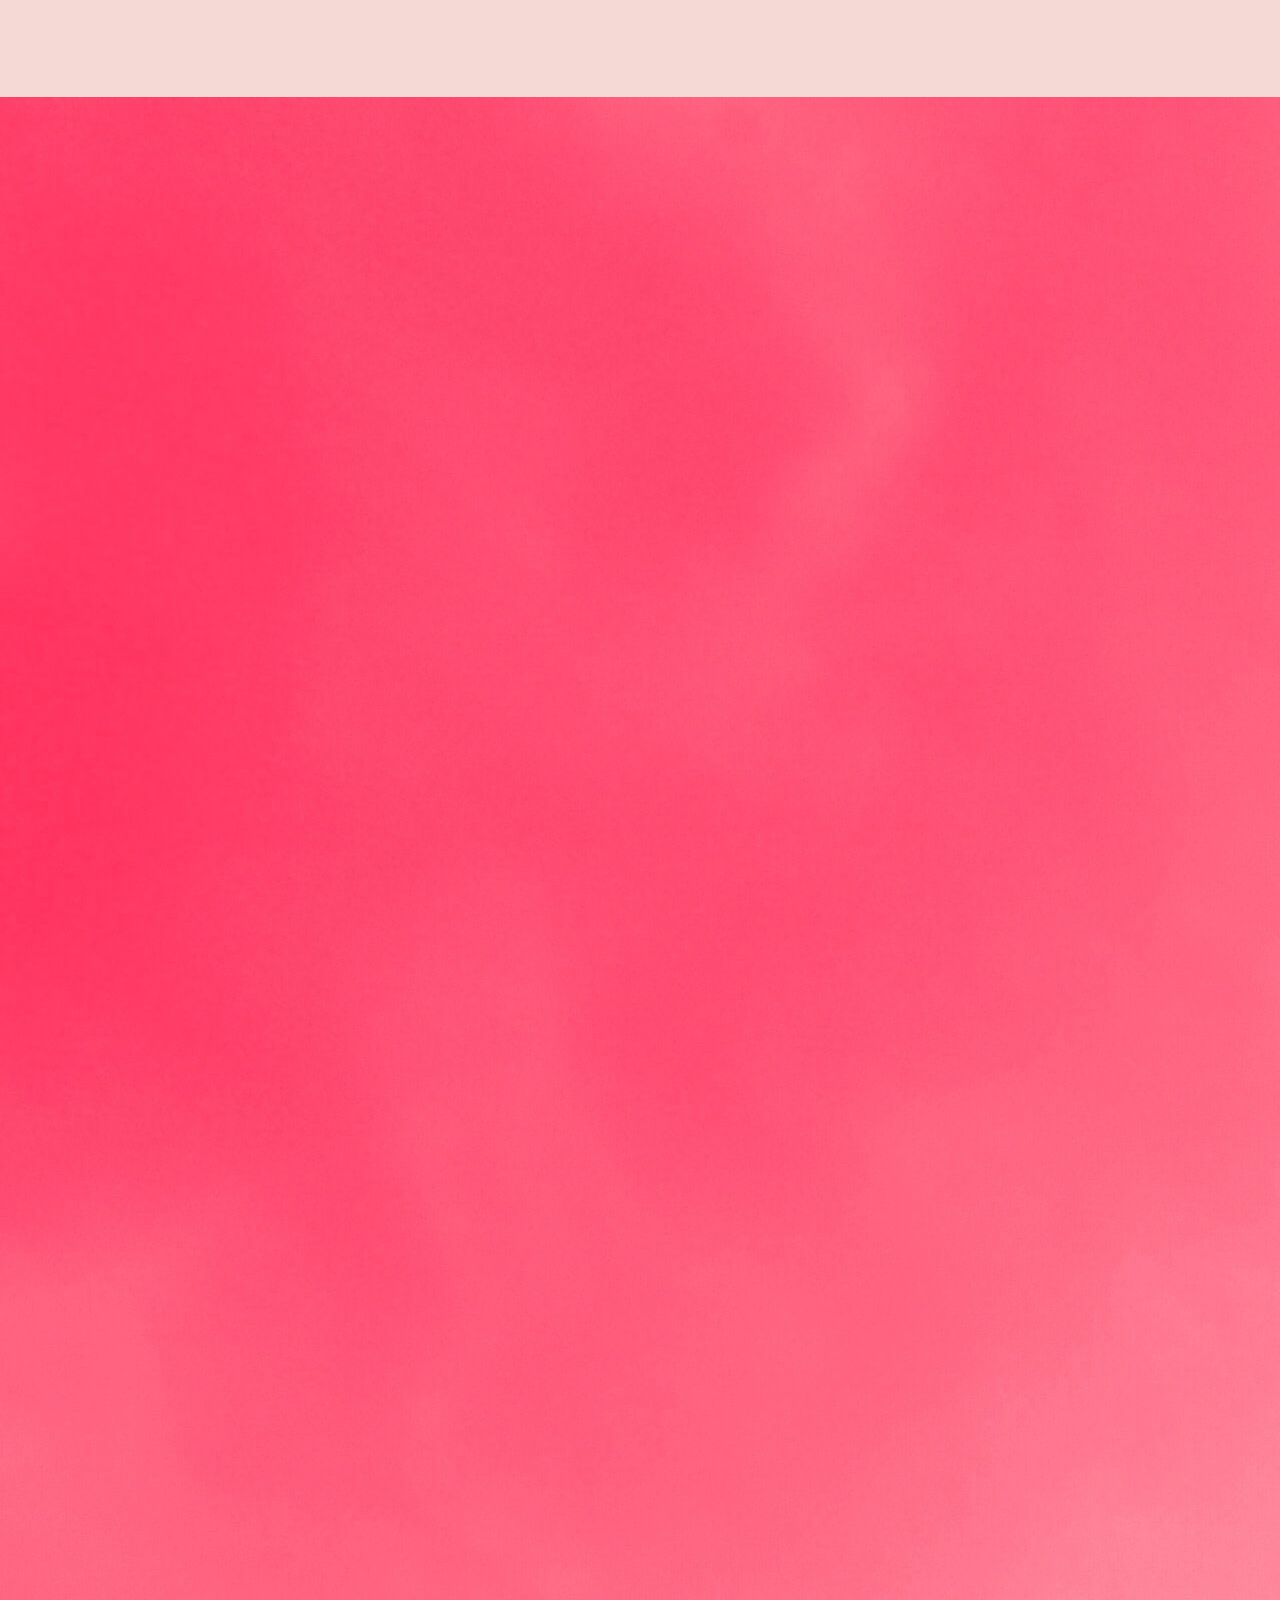
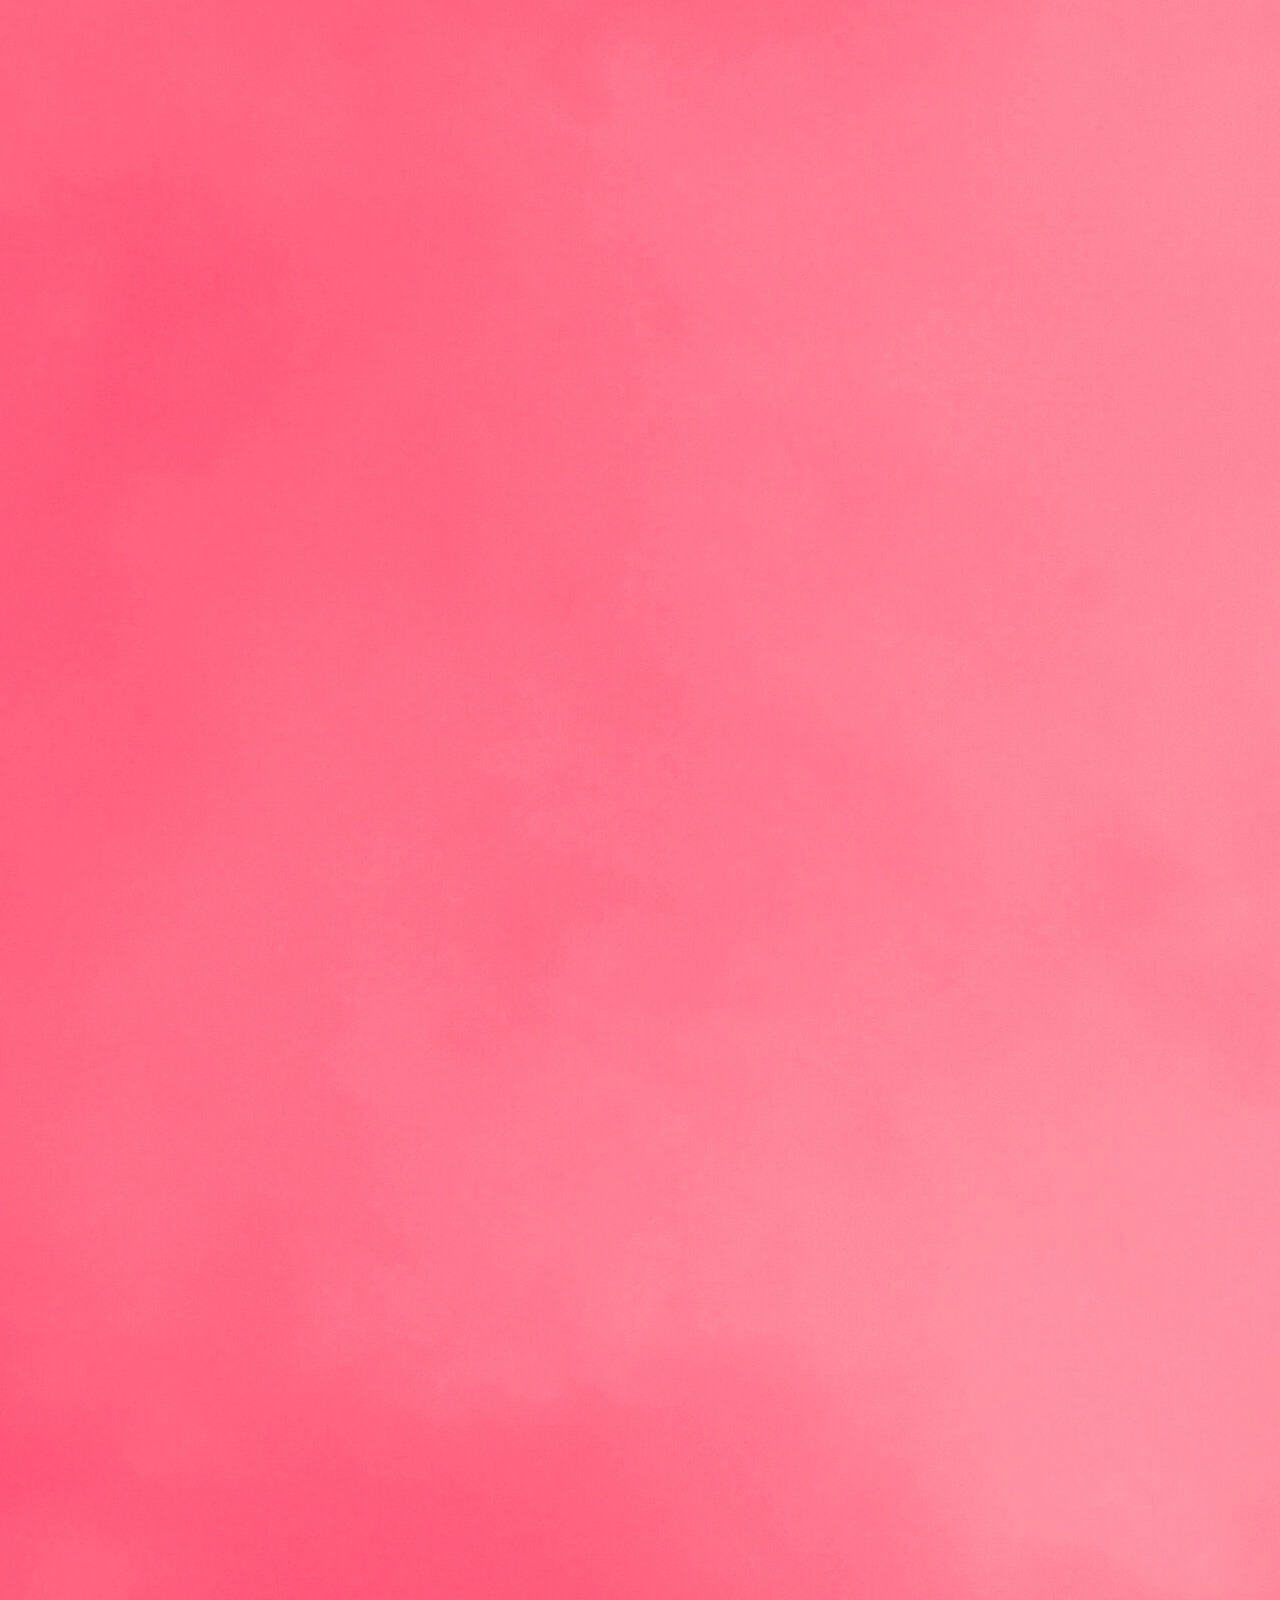
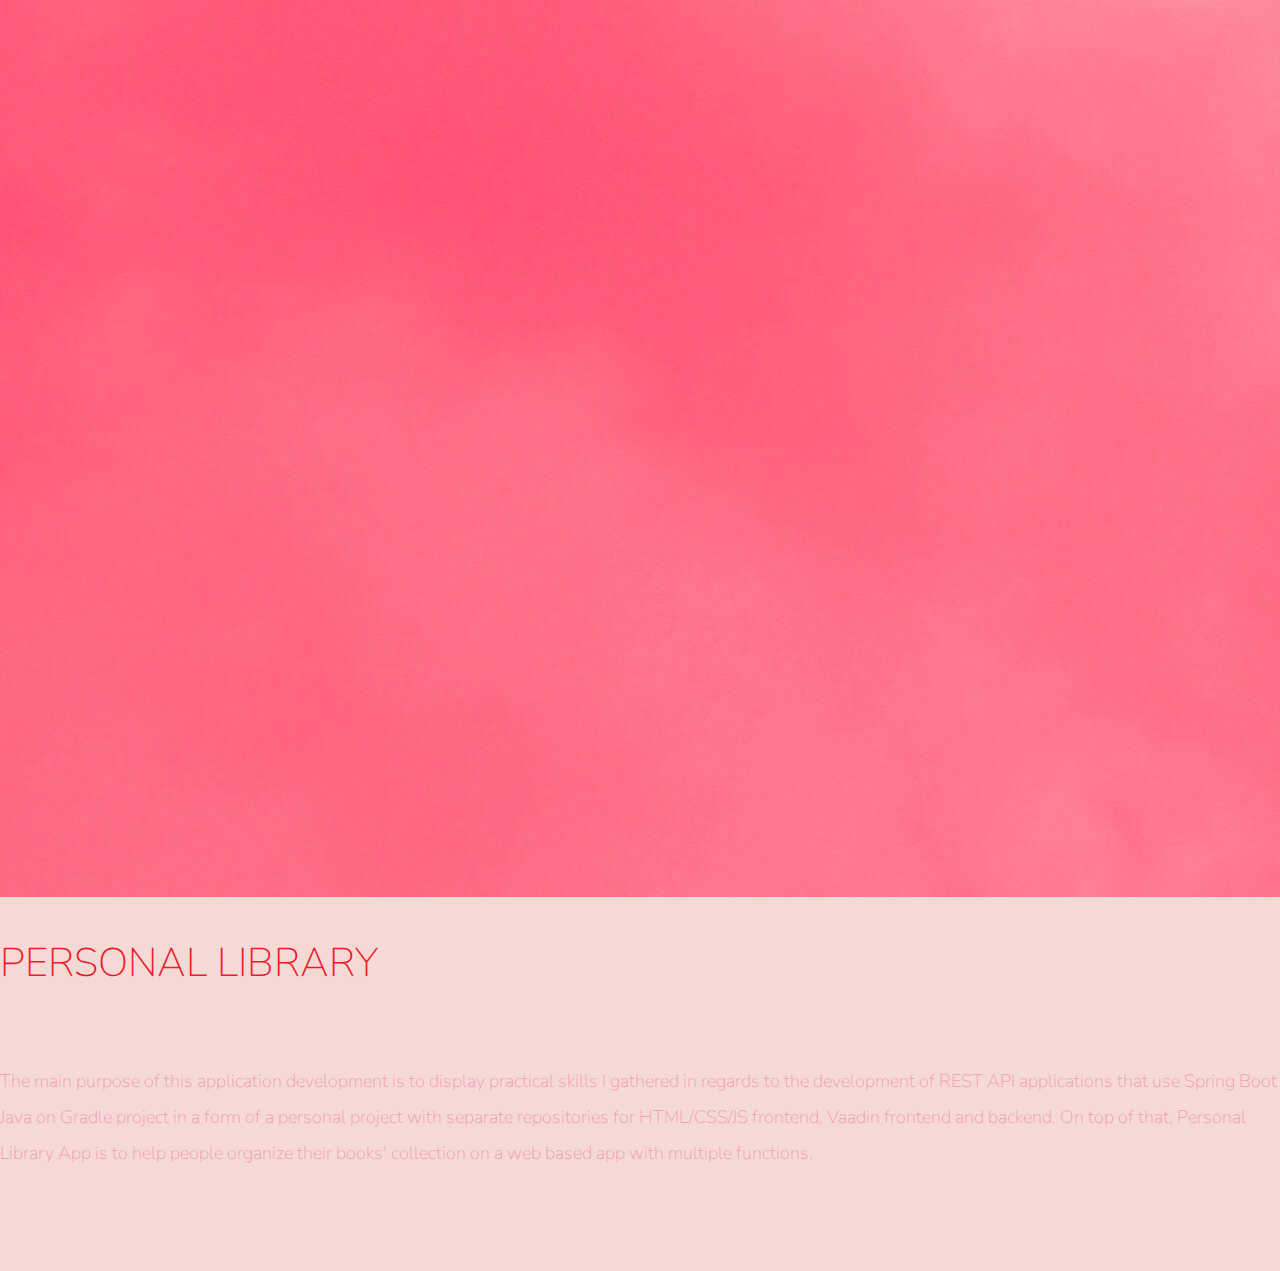
==== commit 36776f6d: "Update index.html" ====
--- a/index.html
+++ b/index.html
@@ -78,7 +78,7 @@
       </form>
     </section>
     <section class="datatable">
-      <h2>Please add books of your choice in the input field above (some fields can be null) or see top 5 bestsellers according to Amazon in the database below:</h2>
+      <h2>Please add books of your choice in the input field above (some fields can be null):</h2>
       <div class="datatable__books-container" data-books-container></div>
     </section>
   </main>
